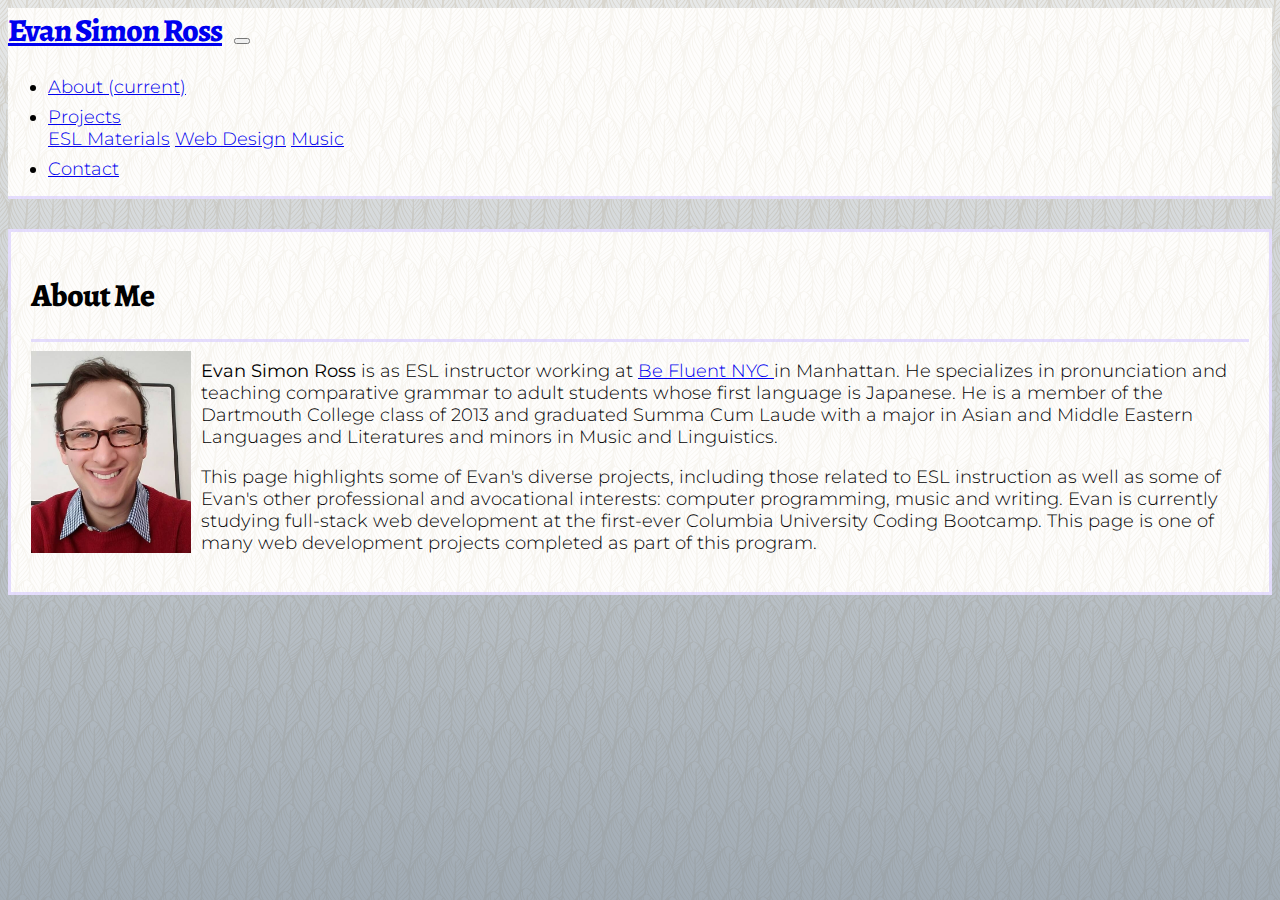
==== index.html @ 3129dc15 "Adjusted style so that buttons display correctly on smaller screens." ====
<!DOCTYPE = html>
<html lang="en-us">

<head>
    <meta charset="UTF-8">
    <meta name="viewport" content="width=device-width, initial-scale=1">
    <title>Evan Simon Ross's Page</title>
    <link rel="stylesheet" href="https://stackpath.bootstrapcdn.com/bootstrap/4.1.1/css/bootstrap.min.css" integrity="sha384-WskhaSGFgHYWDcbwN70/dfYBj47jz9qbsMId/iRN3ewGhXQFZCSftd1LZCfmhktB"
        crossorigin="anonymous">
    <script src="https://code.jquery.com/jquery-3.3.1.slim.min.js" integrity="sha384-q8i/X+965DzO0rT7abK41JStQIAqVgRVzpbzo5smXKp4YfRvH+8abtTE1Pi6jizo"
        crossorigin="anonymous"></script>
    <script src="https://cdnjs.cloudflare.com/ajax/libs/popper.js/1.14.3/umd/popper.min.js" integrity="sha384-ZMP7rVo3mIykV+2+9J3UJ46jBk0WLaUAdn689aCwoqbBJiSnjAK/l8WvCWPIPm49"
        crossorigin="anonymous"></script>
    <script src="https://stackpath.bootstrapcdn.com/bootstrap/4.1.1/js/bootstrap.min.js" integrity="sha384-smHYKdLADwkXOn1EmN1qk/HfnUcbVRZyYmZ4qpPea6sjB/pTJ0euyQp0Mk8ck+5T"
        crossorigin="anonymous"></script>
    <link href="https://fonts.googleapis.com/css?family=Montserrat:300,600,800" rel="stylesheet">
    <link href="https://fonts.googleapis.com/css?family=Alegreya:300,600,800" rel="stylesheet">
    <link rel="stylesheet" type="text/css" href="assets/css/style.css">
</head>

<body>
    <nav class="navbar navbar-expand-lg navbar-light bg-light">
        <a class="navbar-brand" href="#">Evan Simon Ross</a>
        <button class="navbar-toggler" type="button" data-toggle="collapse" data-target="#navbarNavDropdown" aria-controls="navbarNavDropdown"
            aria-expanded="false" aria-label="Toggle navigation">
            <span class="navbar-toggler-icon"></span>
        </button>
        <div class="collapse navbar-collapse" id="navbarNavDropdown">
            <ul class="navbar-nav">
                <li class="nav-item active">
                    <a class="nav-link" href="#">About
                        <span class="sr-only">(current)</span>
                    </a>
                </li>
                <li class="nav-item dropdown">
                    <a class="nav-link dropdown-toggle" href="#" id="navbarDropdownMenuLink" data-toggle="dropdown" aria-haspopup="true" aria-expanded="false">
                        Projects
                    </a>
                    <div class="dropdown-menu" aria-labelledby="navbarDropdownMenuLink">
                        <a class="dropdown-item" href="#">ESL Materials</a>
                        <a class="dropdown-item" href="projects/web_development.html">Web Design</a>
                        <a class="dropdown-item" href="#">Music</a>
                    </div>
                </li>
                <li class="nav-item">
                    <a class="nav-link" href="#">Contact</a>
                </li>
            </ul>
        </div>
    </nav>
    <div class="container-fluid">
        <div class="row">
            <div class="col-sm-1 col-md-2 col-lg-3">

            </div>
            <div class="col-sm-10 col-md-8 col-lg-6 contents">
                <h1>About Me</h1>
                <hr>
                <img class="pic" src="assets/images/evan.jpg" alt="Evan Simon Ross" width=160px>
                <p>
                    <b>Evan Simon Ross</b> is as ESL instructor working at
                    <a href="http://www.befluentnyc.com">
                        <u>Be Fluent NYC</u>
                    </a> in Manhattan. He specializes in pronunciation and teaching comparative grammar to adult students whose
                    first language is Japanese. He is a member of the Dartmouth College class of 2013 and graduated Summa
                    Cum Laude with a major in Asian and Middle Eastern Languages and Literatures and minors in Music and
                    Linguistics.</p>
                <p>This page highlights some of Evan's diverse projects, including those related to ESL instruction as well
                    as some of Evan's other professional and avocational interests: computer programming, music and writing.
                    Evan is currently studying full-stack web development at the first-ever Columbia University Coding Bootcamp.
                    This page is one of many web development projects completed as part of this program.</p>
                <p></p>
            </div>
            <div class="col-sm-1 col-md-2 col-lg-3">

            </div>
        </div>
    </div>
</body>

</html>
---- assets/css/style.css ----
body{
    background: 
    linear-gradient(
        rgba(112, 128, 144, 0.15),
        rgba(112, 128, 144, 0.65)
    ),

    /* Background image from https://www.toptal.com/designers/subtlepatterns/ */
    url(../images/upfeathers.png);
}

.navbar{
    background: 
    linear-gradient(
        rgba(255, 255, 255, 0.6),
        rgba(255, 255, 255, 0.6)
    ),
    url(../images/upfeathers.png);
    border-bottom: solid 3px #d3c8ff99;
}

.navbar-brand{
    font-family: 'Alegreya', serif;
    font-weight: 800;
    letter-spacing: -1px;
    font-size: 32px;
    padding-right: 8px;
}

.nav-item{
    font-family: 'Montserrat', sans-serif;
    font-weight: 300;
    font-size: 18px;
    padding-top: 8px;
}

.contents{
    margin-top: 30px;
    margin-bottom: 30px;
    padding: 20px;
    background: 
    linear-gradient(
        rgba(255, 255, 255, 0.6),
        rgba(255, 255, 255, 0.6)
    ),
    url(../images/upfeathers.png);
    border: solid 3px #d3c8ff99;
    font-family: 'Montserrat', sans-serif;
    font-weight: 300;
    font-size: 18px;
}

h1{
    font-family: 'Alegreya', serif;
    font-weight: 800;
    letter-spacing: -1px;
    font-size: 32px;
    padding-right: 8px;
}

h2{
    margin-top: 5px;
}

hr {
    border: 0;
    height: 0;
    border-bottom: solid 3px #d3c8ff99;
}

.pic{
    float:left;
    margin-right: 10px;
}

.portfolio-img{
    width: 100%;
}

.portfolio-img-col{
    padding-left:0px;
    padding-bottom: 65px;
}

.portfolio-text-col{
    padding-bottom: 65px;
}

.portfolio-item{
    margin: auto;
    border: solid 3px #d3c8ff99;
}

.btn{
    position: absolute;
    bottom: 15px;
    width: 50%;
}

.right-btn{
    right:15px;
}


.btn-info {
    color: #000;
    background-color: #d3c8ff99;
    border-color: #bfaeff99;
  }
  .btn-info:focus,
  .btn-info.focus {
    color: #ffffff;
    background-color: #aa95ffcc;
    border-color: #592fffcc;
  }
  .btn-info:hover {
    color: #ffffff;
    background-color: #aa95ffcc;
    border-color: #8e71ffcc;
  }
  .btn-info:active,
  .btn-info.active,
  .open > .dropdown-toggle.btn-info {
    color: #ffffff;
    background-color: #aa95ffcc;
    border-color: #8e71ffcc;
  }
  .btn-info:active:hover,
  .btn-info.active:hover,
  .open > .dropdown-toggle.btn-info:hover,
  .btn-info:active:focus,
  .btn-info.active:focus,
  .open > .dropdown-toggle.btn-info:focus,
  .btn-info:active.focus,
  .btn-info.active.focus,
  .open > .dropdown-toggle.btn-info.focus {
    color: #ffffff;
    background-color: #8e71ffcc;
    border-color: #592fffcc;
  }
  .btn-info:active,
  .btn-info.active,
  .open > .dropdown-toggle.btn-info {
    background-image: none;
  }
  .btn-info.disabled:hover,
  .btn-info[disabled]:hover,
  fieldset[disabled] .btn-info:hover,
  .btn-info.disabled:focus,
  .btn-info[disabled]:focus,
  fieldset[disabled] .btn-info:focus,
  .btn-info.disabled.focus,
  .btn-info[disabled].focus,
  fieldset[disabled] .btn-info.focus {
    background-color: #d3c8ff66;
    border-color: #bfaeff66;
  }
  .btn-info .badge {
    color: #d3c8ff99;
    background-color: #ffffff;
  }
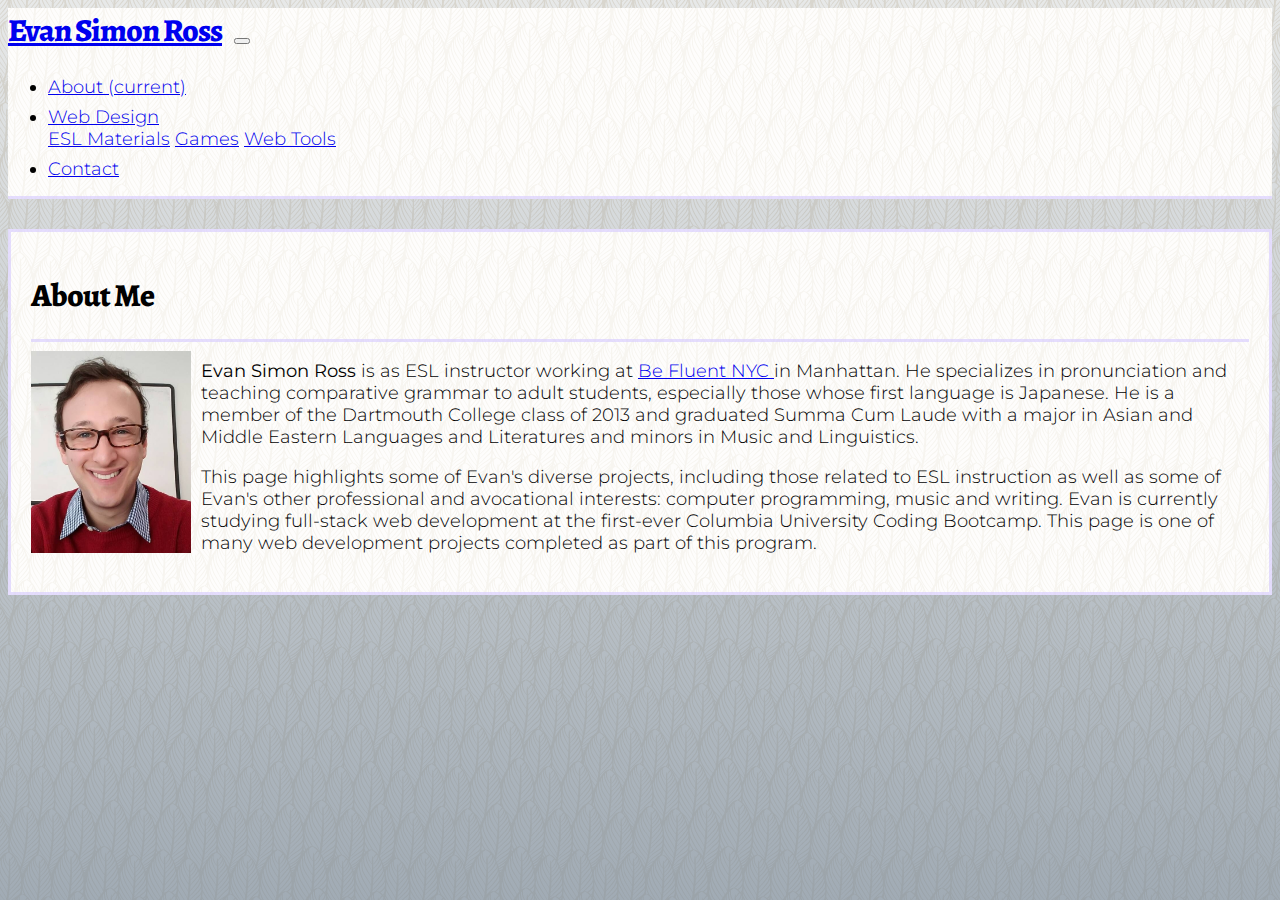
==== commit a5d785cf: "Adjusted pages" ====
--- a/index.html
+++ b/index.html
@@ -34,16 +34,16 @@
                 </li>
                 <li class="nav-item dropdown">
                     <a class="nav-link dropdown-toggle" href="#" id="navbarDropdownMenuLink" data-toggle="dropdown" aria-haspopup="true" aria-expanded="false">
-                        Projects
+                        Web Design
                     </a>
                     <div class="dropdown-menu" aria-labelledby="navbarDropdownMenuLink">
-                        <a class="dropdown-item" href="#">ESL Materials</a>
-                        <a class="dropdown-item" href="projects/web_development.html">Web Design</a>
-                        <a class="dropdown-item" href="#">Music</a>
+                        <a class="dropdown-item" href="projects/esl_materials.html">ESL Materials</a>
+                        <a class="dropdown-item" href="projects/games.html">Games</a>
+                        <a class="dropdown-item" href="projects/web_tools.html">Web Tools</a>
                     </div>
                 </li>
                 <li class="nav-item">
-                    <a class="nav-link" href="#">Contact</a>
+                    <a class="nav-link" href="contact.html">Contact</a>
                 </li>
             </ul>
         </div>
@@ -61,10 +61,11 @@
                     <b>Evan Simon Ross</b> is as ESL instructor working at
                     <a href="http://www.befluentnyc.com">
                         <u>Be Fluent NYC</u>
-                    </a> in Manhattan. He specializes in pronunciation and teaching comparative grammar to adult students whose
-                    first language is Japanese. He is a member of the Dartmouth College class of 2013 and graduated Summa
-                    Cum Laude with a major in Asian and Middle Eastern Languages and Literatures and minors in Music and
-                    Linguistics.</p>
+                    </a> in Manhattan. He specializes in pronunciation and teaching comparative grammar to adult students, especially
+                    those whose first language is Japanese. He is a member of the Dartmouth College class of 2013 and graduated
+                    Summa Cum Laude with a major in Asian and Middle Eastern Languages and Literatures and minors in Music
+                    and Linguistics.
+                </p>
                 <p>This page highlights some of Evan's diverse projects, including those related to ESL instruction as well
                     as some of Evan's other professional and avocational interests: computer programming, music and writing.
                     Evan is currently studying full-stack web development at the first-ever Columbia University Coding Bootcamp.
--- a/assets/css/style.css
+++ b/assets/css/style.css
@@ -66,6 +66,15 @@
     border: 0;
     height: 0;
     border-bottom: solid 3px #d3c8ff99;
+}
+
+textarea{
+    width: 100%;
+    height: 300px;
+}
+
+input{
+    width: 100%;
 }
 
 .pic{
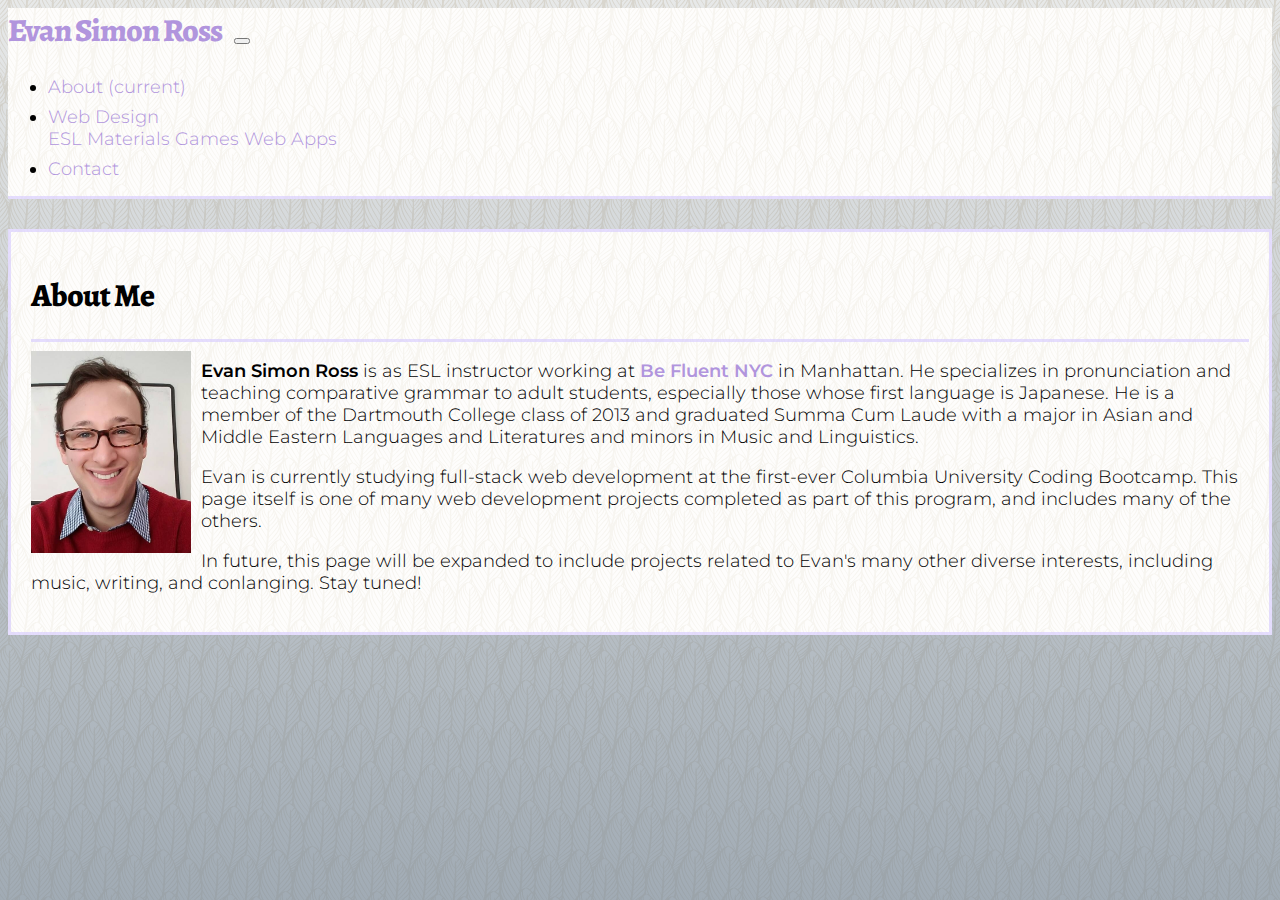
==== commit 1826073b: "Changes to other files." ====
--- a/index.html
+++ b/index.html
@@ -13,8 +13,8 @@
         crossorigin="anonymous"></script>
     <script src="https://stackpath.bootstrapcdn.com/bootstrap/4.1.1/js/bootstrap.min.js" integrity="sha384-smHYKdLADwkXOn1EmN1qk/HfnUcbVRZyYmZ4qpPea6sjB/pTJ0euyQp0Mk8ck+5T"
         crossorigin="anonymous"></script>
-    <link href="https://fonts.googleapis.com/css?family=Montserrat:300,600,800" rel="stylesheet">
-    <link href="https://fonts.googleapis.com/css?family=Alegreya:300,600,800" rel="stylesheet">
+    <link href="https://fonts.googleapis.com/css?family=Montserrat:300,400,600" rel="stylesheet">
+    <link href="https://fonts.googleapis.com/css?family=Alegreya:300,500,800" rel="stylesheet">
     <link rel="stylesheet" type="text/css" href="assets/css/style.css">
 </head>
 
@@ -39,7 +39,7 @@
                     <div class="dropdown-menu" aria-labelledby="navbarDropdownMenuLink">
                         <a class="dropdown-item" href="projects/esl_materials.html">ESL Materials</a>
                         <a class="dropdown-item" href="projects/games.html">Games</a>
-                        <a class="dropdown-item" href="projects/web_tools.html">Web Tools</a>
+                        <a class="dropdown-item" href="projects/web_apps.html">Web Apps</a>
                     </div>
                 </li>
                 <li class="nav-item">
@@ -60,17 +60,17 @@
                 <p>
                     <b>Evan Simon Ross</b> is as ESL instructor working at
                     <a href="http://www.befluentnyc.com">
-                        <u>Be Fluent NYC</u>
+                        <b>Be Fluent NYC</b>
                     </a> in Manhattan. He specializes in pronunciation and teaching comparative grammar to adult students, especially
                     those whose first language is Japanese. He is a member of the Dartmouth College class of 2013 and graduated
                     Summa Cum Laude with a major in Asian and Middle Eastern Languages and Literatures and minors in Music
                     and Linguistics.
                 </p>
-                <p>This page highlights some of Evan's diverse projects, including those related to ESL instruction as well
-                    as some of Evan's other professional and avocational interests: computer programming, music and writing.
-                    Evan is currently studying full-stack web development at the first-ever Columbia University Coding Bootcamp.
-                    This page is one of many web development projects completed as part of this program.</p>
-                <p></p>
+                <p> Evan is currently studying full-stack web development at the first-ever Columbia University Coding Bootcamp.
+                    This page itself is one of many web development projects completed as part of this program, and includes many of the others.</p>
+                <p> In future, this page will be expanded to include projects related to Evan's many other diverse interests, including music, writing, and conlanging. Stay tuned!
+
+                </p>
             </div>
             <div class="col-sm-1 col-md-2 col-lg-3">
 
--- a/assets/css/style.css
+++ b/assets/css/style.css
@@ -58,8 +58,23 @@
     padding-right: 8px;
 }
 
+a{
+    color: #b195dd;
+    text-decoration: none;
+}
+
+a:hover{
+    color: #d3c8ff;
+    text-decoration: none;
+}
+
+b{
+    font-weight: 600;
+}
+
 h2{
     margin-top: 5px;
+    font-weight: 400;
 }
 
 hr {
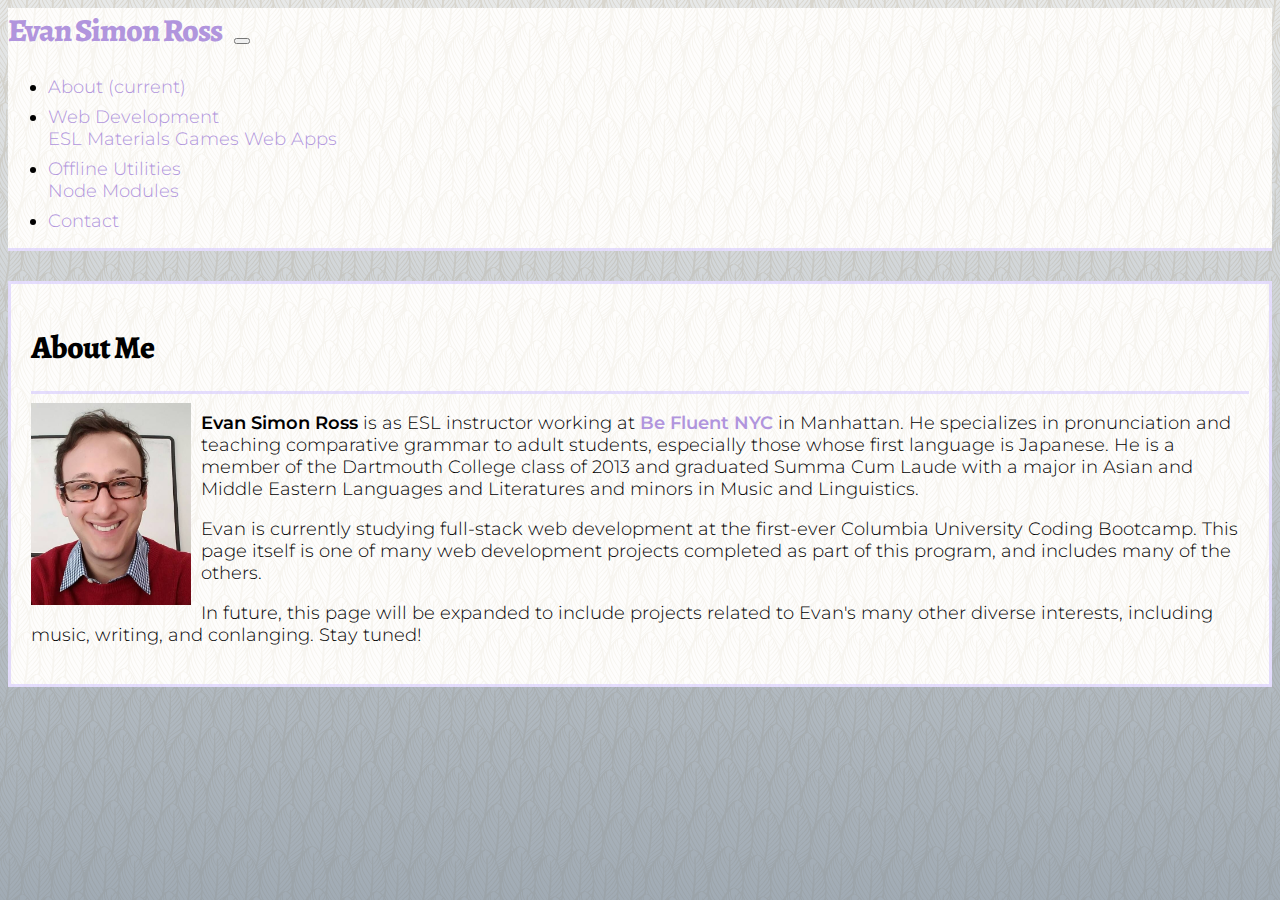
==== commit deeca745: "Added node modules page" ====
--- a/index.html
+++ b/index.html
@@ -34,12 +34,20 @@
                 </li>
                 <li class="nav-item dropdown">
                     <a class="nav-link dropdown-toggle" href="#" id="navbarDropdownMenuLink" data-toggle="dropdown" aria-haspopup="true" aria-expanded="false">
-                        Web Design
+                        Web Development
                     </a>
                     <div class="dropdown-menu" aria-labelledby="navbarDropdownMenuLink">
                         <a class="dropdown-item" href="projects/esl_materials.html">ESL Materials</a>
                         <a class="dropdown-item" href="projects/games.html">Games</a>
                         <a class="dropdown-item" href="projects/web_apps.html">Web Apps</a>
+                    </div>
+                </li>
+                <li class="nav-item dropdown">
+                    <a class="nav-link dropdown-toggle" href="#" id="navbarDropdownMenuLink" data-toggle="dropdown" aria-haspopup="true" aria-expanded="false">
+                        Offline Utilities
+                    </a>
+                    <div class="dropdown-menu" aria-labelledby="navbarDropdownMenuLink">
+                        <a class="dropdown-item" href="projects/node_modules.html">Node Modules</a>
                     </div>
                 </li>
                 <li class="nav-item">
--- a/assets/css/style.css
+++ b/assets/css/style.css
@@ -97,6 +97,13 @@
     margin-right: 10px;
 }
 
+#canvas{
+    display: block;
+    margin-left: auto;
+    margin-right: auto;
+    margin-top: 25px;
+}
+
 .portfolio-img{
     width: 100%;
 }
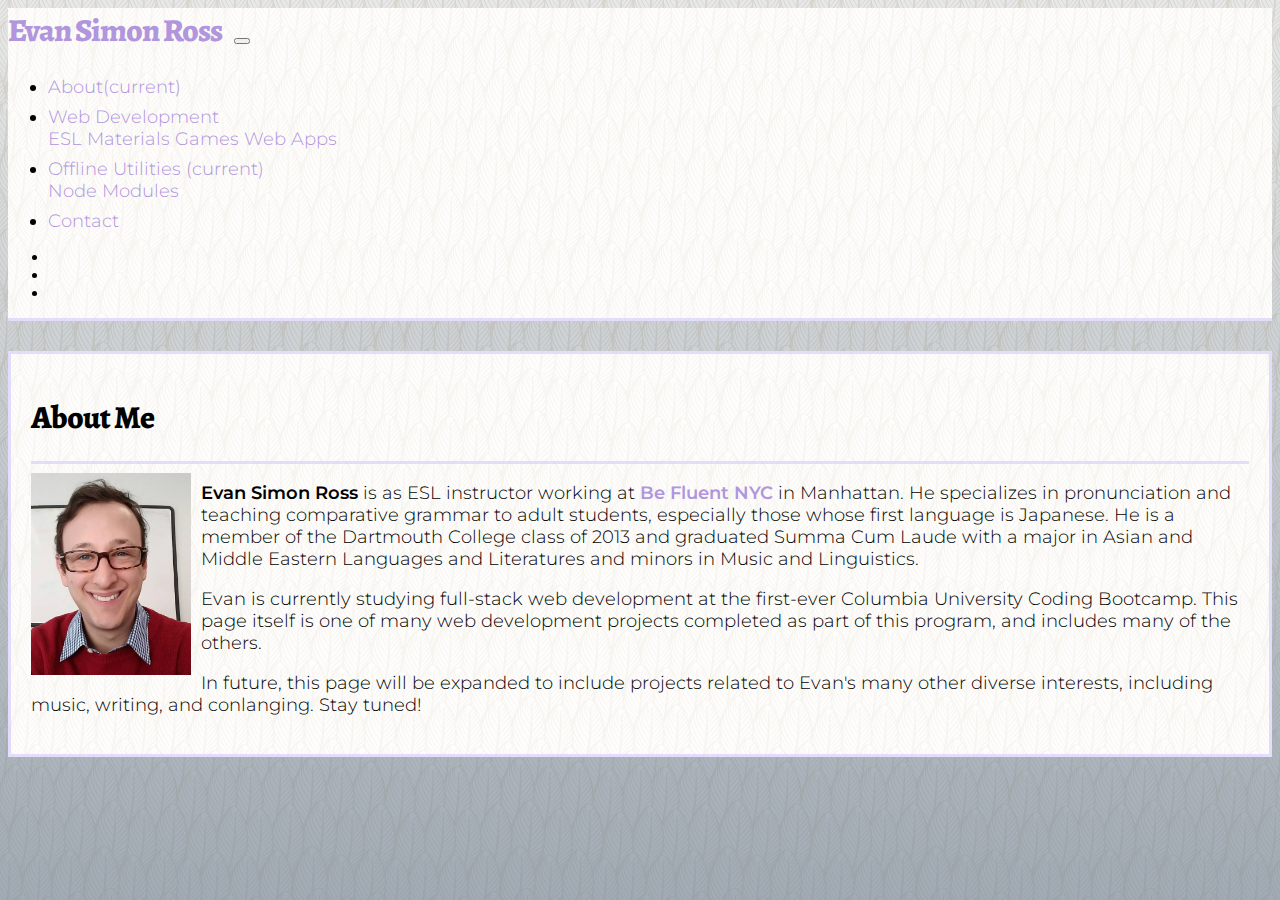
==== commit 2629137a: "Added a javascript function to set up the navbar to avoid needing to edit multiple separate pages wi" ====
--- a/index.html
+++ b/index.html
@@ -7,55 +7,14 @@
     <title>Evan Simon Ross's Page</title>
     <link rel="stylesheet" href="https://stackpath.bootstrapcdn.com/bootstrap/4.1.1/css/bootstrap.min.css" integrity="sha384-WskhaSGFgHYWDcbwN70/dfYBj47jz9qbsMId/iRN3ewGhXQFZCSftd1LZCfmhktB"
         crossorigin="anonymous">
-    <script src="https://code.jquery.com/jquery-3.3.1.slim.min.js" integrity="sha384-q8i/X+965DzO0rT7abK41JStQIAqVgRVzpbzo5smXKp4YfRvH+8abtTE1Pi6jizo"
-        crossorigin="anonymous"></script>
-    <script src="https://cdnjs.cloudflare.com/ajax/libs/popper.js/1.14.3/umd/popper.min.js" integrity="sha384-ZMP7rVo3mIykV+2+9J3UJ46jBk0WLaUAdn689aCwoqbBJiSnjAK/l8WvCWPIPm49"
-        crossorigin="anonymous"></script>
-    <script src="https://stackpath.bootstrapcdn.com/bootstrap/4.1.1/js/bootstrap.min.js" integrity="sha384-smHYKdLADwkXOn1EmN1qk/HfnUcbVRZyYmZ4qpPea6sjB/pTJ0euyQp0Mk8ck+5T"
-        crossorigin="anonymous"></script>
     <link href="https://fonts.googleapis.com/css?family=Montserrat:300,400,600" rel="stylesheet">
     <link href="https://fonts.googleapis.com/css?family=Alegreya:300,500,800" rel="stylesheet">
+    <link rel="stylesheet" href="https://use.fontawesome.com/releases/v5.2.0/css/all.css" integrity="sha384-hWVjflwFxL6sNzntih27bfxkr27PmbbK/iSvJ+a4+0owXq79v+lsFkW54bOGbiDQ"
+    crossorigin="anonymous">
     <link rel="stylesheet" type="text/css" href="assets/css/style.css">
 </head>
 
 <body>
-    <nav class="navbar navbar-expand-lg navbar-light bg-light">
-        <a class="navbar-brand" href="#">Evan Simon Ross</a>
-        <button class="navbar-toggler" type="button" data-toggle="collapse" data-target="#navbarNavDropdown" aria-controls="navbarNavDropdown"
-            aria-expanded="false" aria-label="Toggle navigation">
-            <span class="navbar-toggler-icon"></span>
-        </button>
-        <div class="collapse navbar-collapse" id="navbarNavDropdown">
-            <ul class="navbar-nav">
-                <li class="nav-item active">
-                    <a class="nav-link" href="#">About
-                        <span class="sr-only">(current)</span>
-                    </a>
-                </li>
-                <li class="nav-item dropdown">
-                    <a class="nav-link dropdown-toggle" href="#" id="navbarDropdownMenuLink" data-toggle="dropdown" aria-haspopup="true" aria-expanded="false">
-                        Web Development
-                    </a>
-                    <div class="dropdown-menu" aria-labelledby="navbarDropdownMenuLink">
-                        <a class="dropdown-item" href="projects/esl_materials.html">ESL Materials</a>
-                        <a class="dropdown-item" href="projects/games.html">Games</a>
-                        <a class="dropdown-item" href="projects/web_apps.html">Web Apps</a>
-                    </div>
-                </li>
-                <li class="nav-item dropdown">
-                    <a class="nav-link dropdown-toggle" href="#" id="navbarDropdownMenuLink" data-toggle="dropdown" aria-haspopup="true" aria-expanded="false">
-                        Offline Utilities
-                    </a>
-                    <div class="dropdown-menu" aria-labelledby="navbarDropdownMenuLink">
-                        <a class="dropdown-item" href="projects/node_modules.html">Node Modules</a>
-                    </div>
-                </li>
-                <li class="nav-item">
-                    <a class="nav-link" href="contact.html">Contact</a>
-                </li>
-            </ul>
-        </div>
-    </nav>
     <div class="container-fluid">
         <div class="row">
             <div class="col-sm-1 col-md-2 col-lg-3">
@@ -85,6 +44,13 @@
             </div>
         </div>
     </div>
+    <script src="https://code.jquery.com/jquery-3.3.1.min.js" integrity="sha256-FgpCb/KJQlLNfOu91ta32o/NMZxltwRo8QtmkMRdAu8="
+        crossorigin="anonymous"></script>
+    <script src="https://cdnjs.cloudflare.com/ajax/libs/popper.js/1.14.3/umd/popper.min.js" integrity="sha384-ZMP7rVo3mIykV+2+9J3UJ46jBk0WLaUAdn689aCwoqbBJiSnjAK/l8WvCWPIPm49"
+        crossorigin="anonymous"></script>
+    <script src="https://stackpath.bootstrapcdn.com/bootstrap/4.1.1/js/bootstrap.min.js" integrity="sha384-smHYKdLADwkXOn1EmN1qk/HfnUcbVRZyYmZ4qpPea6sjB/pTJ0euyQp0Mk8ck+5T"
+        crossorigin="anonymous"></script>
+    <script src="assets/javascript/navHandler.js"></script>
 </body>
 
 </html>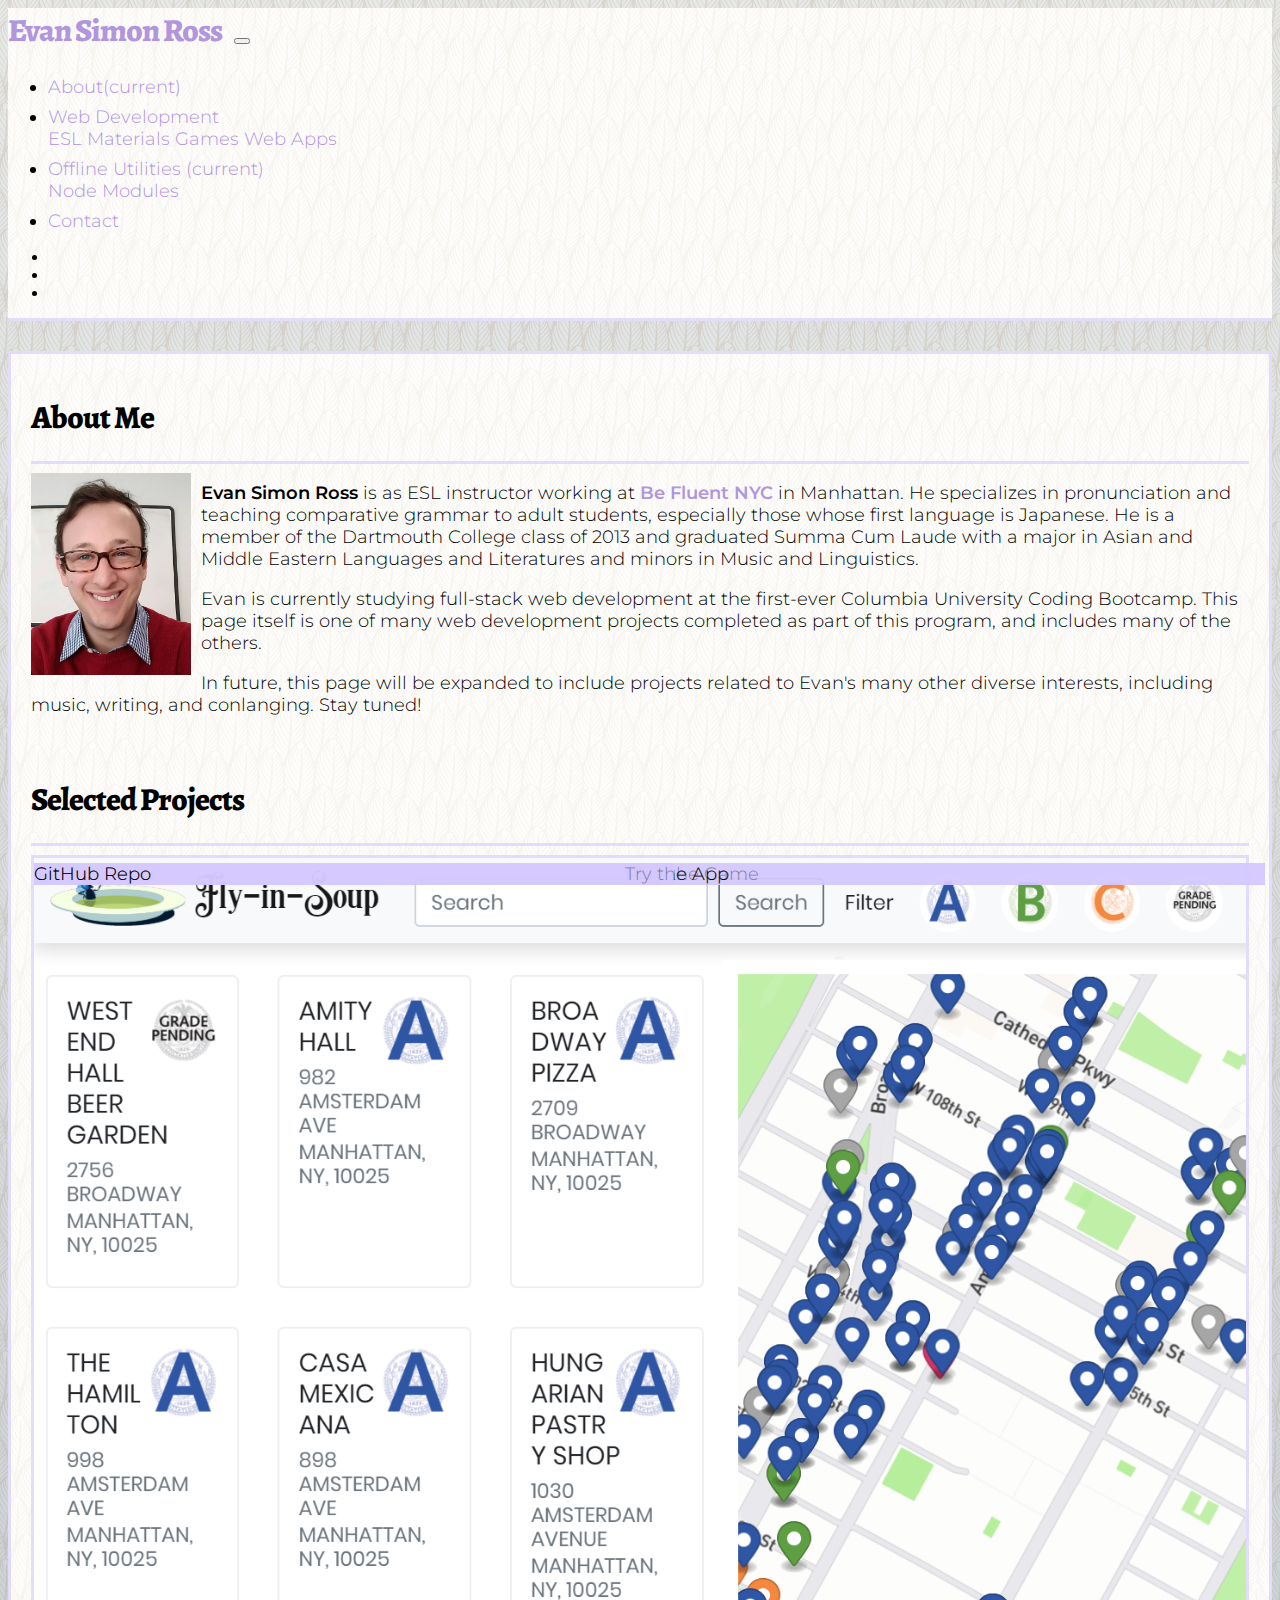
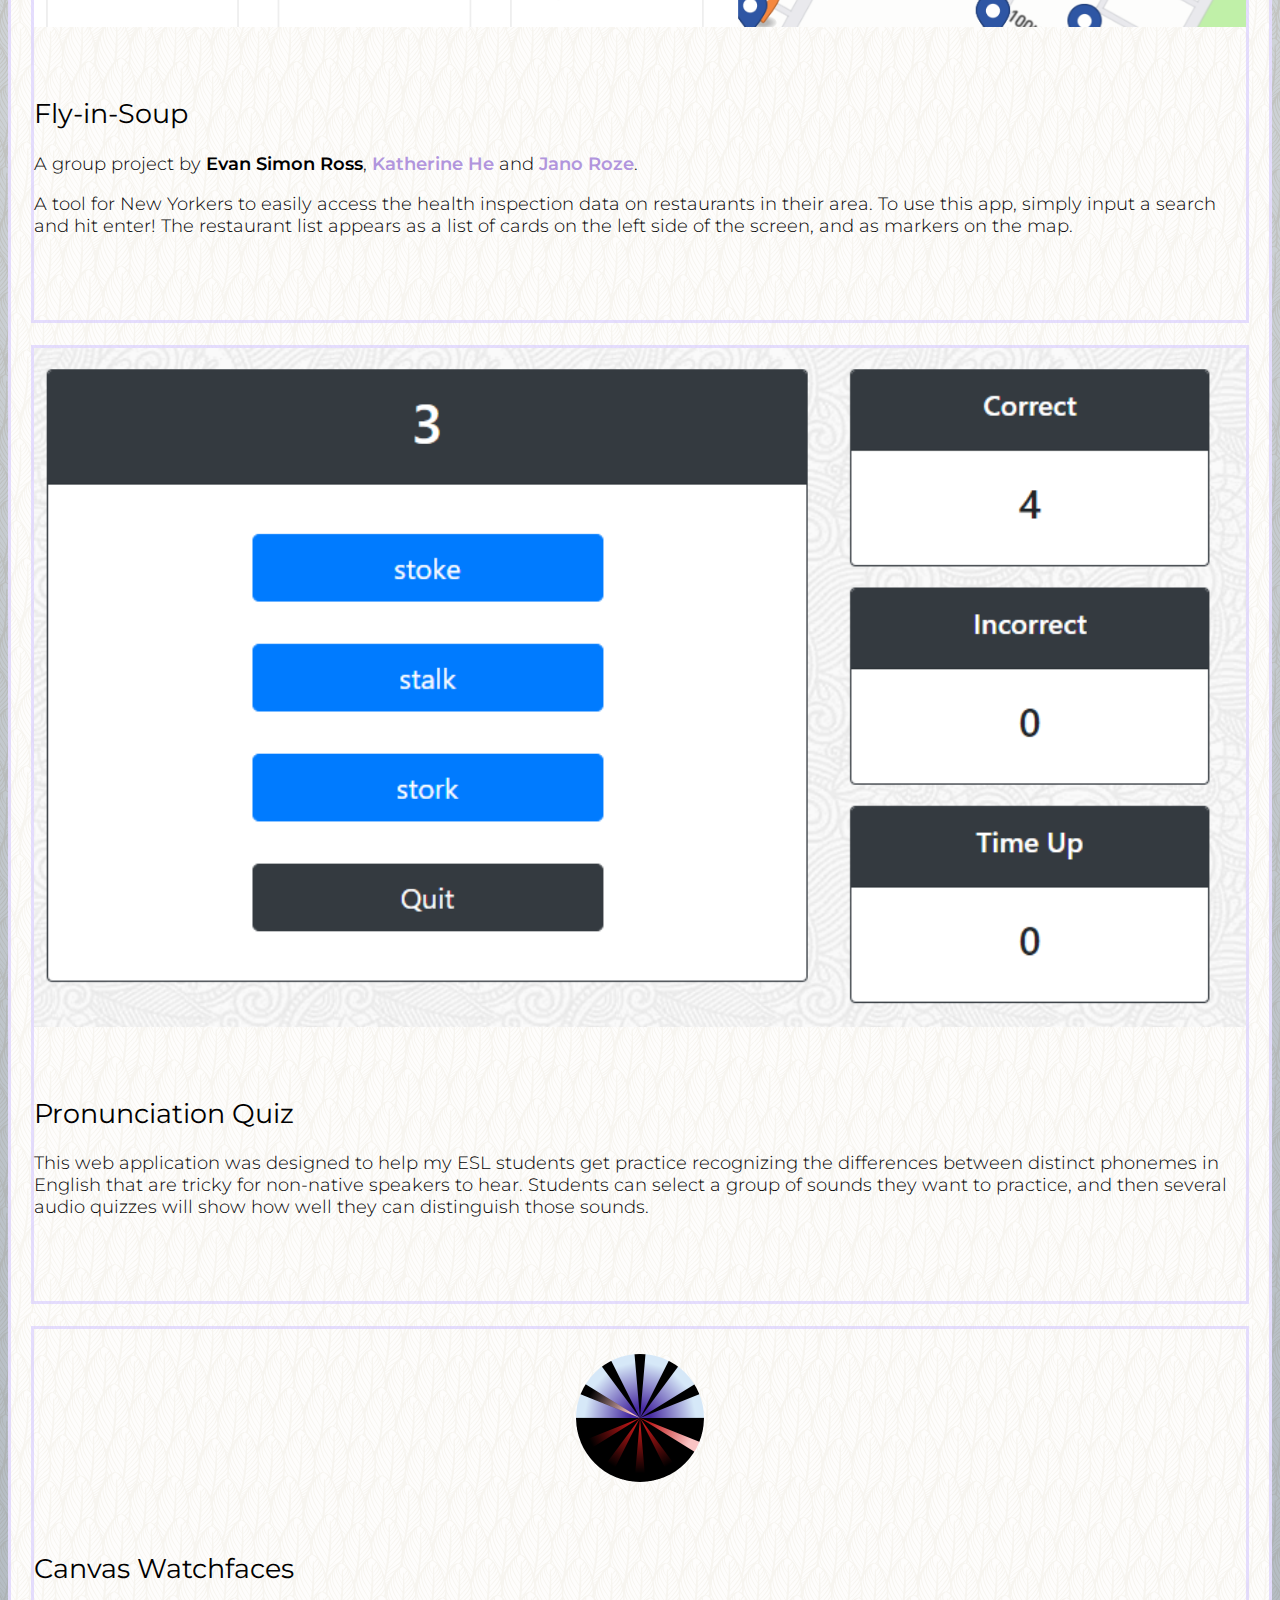
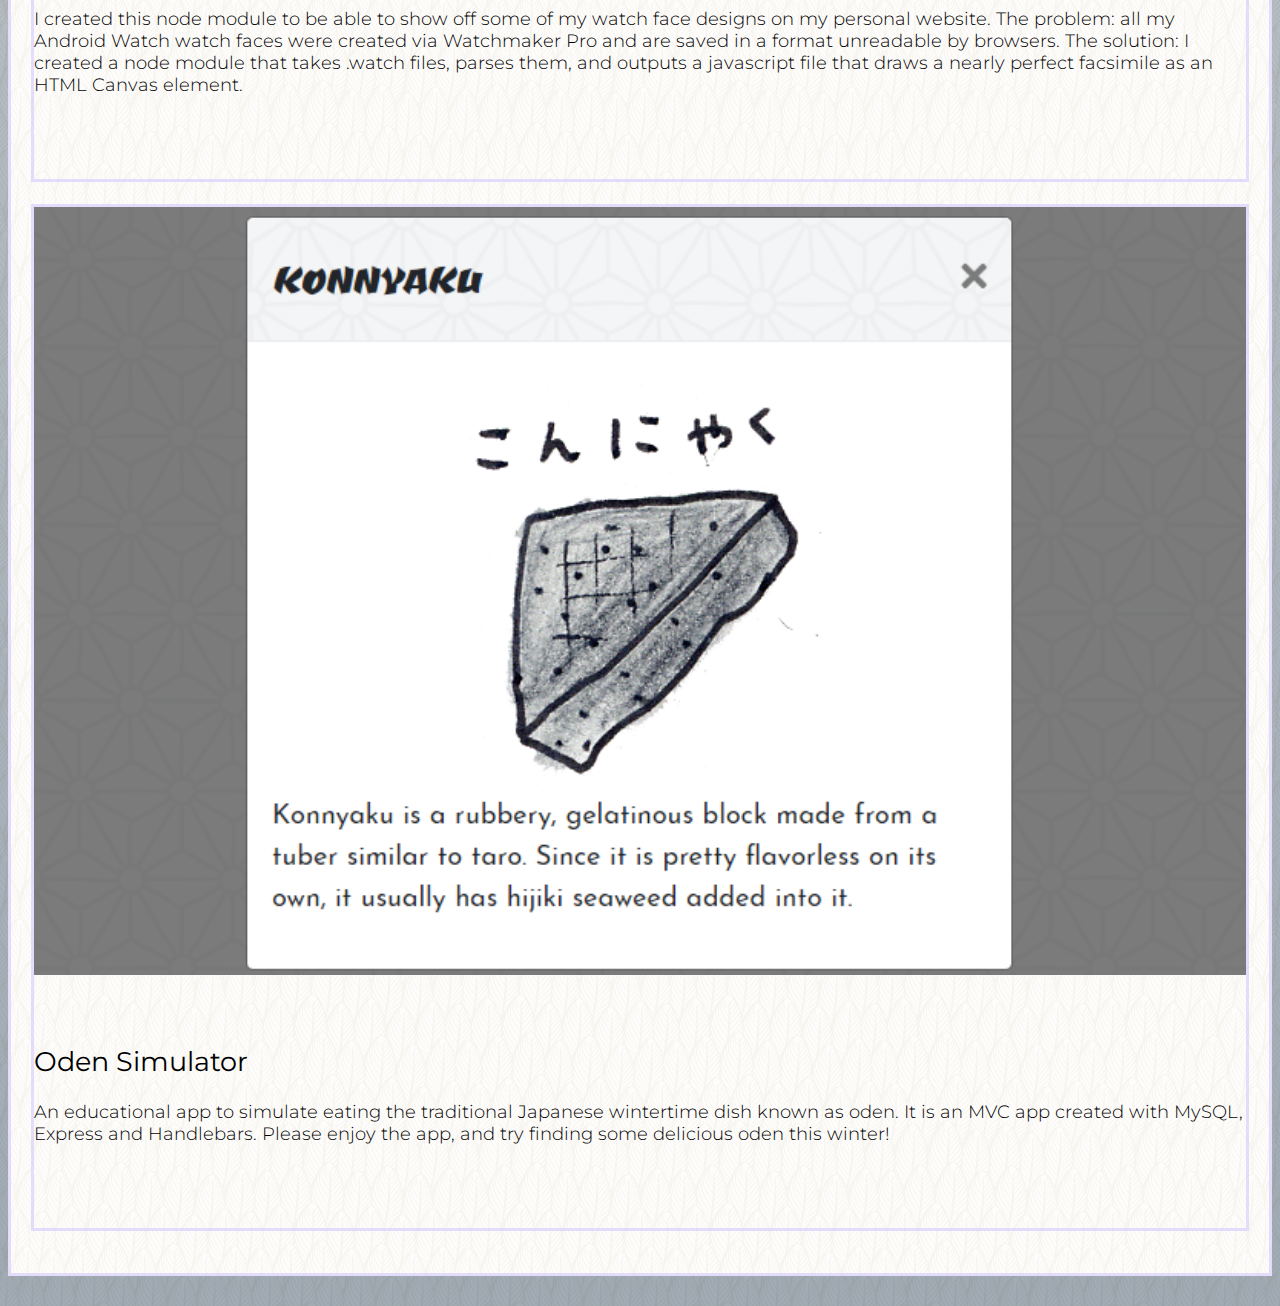
==== commit 936add77: "Added selected projects to portfolio landing page" ====
--- a/index.html
+++ b/index.html
@@ -10,7 +10,7 @@
     <link href="https://fonts.googleapis.com/css?family=Montserrat:300,400,600" rel="stylesheet">
     <link href="https://fonts.googleapis.com/css?family=Alegreya:300,500,800" rel="stylesheet">
     <link rel="stylesheet" href="https://use.fontawesome.com/releases/v5.2.0/css/all.css" integrity="sha384-hWVjflwFxL6sNzntih27bfxkr27PmbbK/iSvJ+a4+0owXq79v+lsFkW54bOGbiDQ"
-    crossorigin="anonymous">
+        crossorigin="anonymous">
     <link rel="stylesheet" type="text/css" href="assets/css/style.css">
 </head>
 
@@ -28,16 +28,103 @@
                     <b>Evan Simon Ross</b> is as ESL instructor working at
                     <a href="http://www.befluentnyc.com">
                         <b>Be Fluent NYC</b>
-                    </a> in Manhattan. He specializes in pronunciation and teaching comparative grammar to adult students, especially
-                    those whose first language is Japanese. He is a member of the Dartmouth College class of 2013 and graduated
-                    Summa Cum Laude with a major in Asian and Middle Eastern Languages and Literatures and minors in Music
+                    </a> in Manhattan. He specializes in pronunciation and teaching comparative grammar to adult
+                    students, especially
+                    those whose first language is Japanese. He is a member of the Dartmouth College class of 2013 and
+                    graduated
+                    Summa Cum Laude with a major in Asian and Middle Eastern Languages and Literatures and minors in
+                    Music
                     and Linguistics.
                 </p>
-                <p> Evan is currently studying full-stack web development at the first-ever Columbia University Coding Bootcamp.
-                    This page itself is one of many web development projects completed as part of this program, and includes many of the others.</p>
-                <p> In future, this page will be expanded to include projects related to Evan's many other diverse interests, including music, writing, and conlanging. Stay tuned!
+                <p> Evan is currently studying full-stack web development at the first-ever Columbia University Coding
+                    Bootcamp.
+                    This page itself is one of many web development projects completed as part of this program, and
+                    includes many of the others.</p>
+                <p> In future, this page will be expanded to include projects related to Evan's many other diverse
+                    interests, including music, writing, and conlanging. Stay tuned!
 
                 </p>
+                <br>
+                <h1>Selected Projects</h1>
+                <hr>
+                <div class="portfolio-item row">
+                    <div class="col-md-6 portfolio-img-col">
+                        <img class="portfolio-img" src="assets/images/fly_in_soup.png">
+                        <a class="btn btn-info right-btn" href="Fly-in-Soup/" role="button">Try the App</a>
+                    </div>
+                    <div class="col-md-6 portfolio-text-col">
+                        <h2>Fly-in-Soup</h2>
+                        <p>A group project by <b>Evan Simon Ross</b>, <a href="https://github.com/kitkat0202"><b>Katherine
+                                    He</b></a> and <a href="https://github.com/Jroze88"><b>Jano Roze</b></a>.</p>
+                        <p>A tool for New Yorkers to easily access the health inspection data on restaurants in their
+                            area.
+                            To use this app, simply input a search and hit enter! The restaurant list appears as a list
+                            of
+                            cards on the left side of the screen, and as markers on the map.</p>
+                        <a class="btn btn-info" href="https://github.com/evansimonross/Fly-in-Soup" role="button">GitHub
+                            Repo</a>
+                    </div>
+                </div>
+                <br>
+                <div class="portfolio-item row">
+                    <div class="col-md-6 portfolio-img-col">
+                        <img class="portfolio-img" src="assets/images/pronunciation_quiz.png">
+                        <a class="btn btn-info right-btn" href="Pronunciation-Quiz/" role="button">Play the Game</a>
+                    </div>
+                    <div class="col-md-6 portfolio-text-col">
+                        <h2>Pronunciation Quiz</h2>
+                        <p> This web application was designed to help my ESL students get practice recognizing the
+                            differences
+                            between distinct phonemes in English that are tricky for non-native speakers to hear.
+                            Students
+                            can select a group of sounds they want to practice, and then several audio quizzes will
+                            show
+                            how well they can distinguish those sounds.
+                        </p>
+                        <a class="btn btn-info" href="https://github.com/evansimonross/Pronunciation-Quiz" role="button">GitHub
+                            Repo</a>
+                    </div>
+                </div>
+                <br>
+                <div class="portfolio-item row">
+                    <div class="col-md-6 portfolio-img-col">
+                        <canvas id="canvas" width="256" height="256">
+                    </div>
+                    <div id="canvas-desc" class="col-md-6 portfolio-text-col">
+                        <h2>Canvas Watchfaces</h2>
+                        <p> I created this node module to be able to show off some of my watch face designs on my
+                            personal
+                            website. The problem: all my Android Watch watch faces were created via Watchmaker Pro
+                            and are
+                            saved in a format unreadable by browsers. The solution: I created a node module that
+                            takes .watch
+                            files, parses them, and outputs a javascript file that draws a nearly perfect facsimile
+                            as an
+                            HTML Canvas element.
+                        </p>
+                        <a class="btn btn-info" href="https://github.com/evansimonross/Canvas-Watches" role="button">GitHub
+                            Repo
+                        </a>
+                    </div>
+                </div>
+                <br>
+                <div class="portfolio-item row">
+                    <div class="col-md-6 portfolio-img-col">
+                        <img class="portfolio-img" src="assets/images/oden_simulator.png">
+                        <a class="btn btn-info right-btn" href="https://oden-simulator.herokuapp.com/" role="button">Try
+                            the App</a>
+                    </div>
+                    <div class="col-md-6 portfolio-text-col">
+                        <h2>Oden Simulator</h2>
+                        <p>An educational app to simulate eating the traditional Japanese wintertime dish known as
+                            oden. It is an MVC app created with MySQL, Express and Handlebars. Please enjoy the
+                            app,
+                            and try finding some delicious oden this winter!</p>
+                        <a class="btn btn-info" href="https://github.com/evansimonross/Oden-Simulator" role="button">GitHub
+                            Repo</a>
+                    </div>
+                </div>
+                <br>
             </div>
             <div class="col-sm-1 col-md-2 col-lg-3">
 
@@ -51,6 +138,8 @@
     <script src="https://stackpath.bootstrapcdn.com/bootstrap/4.1.1/js/bootstrap.min.js" integrity="sha384-smHYKdLADwkXOn1EmN1qk/HfnUcbVRZyYmZ4qpPea6sjB/pTJ0euyQp0Mk8ck+5T"
         crossorigin="anonymous"></script>
     <script src="assets/javascript/navHandler.js"></script>
+    <script src="assets/javascript/canvasHandler.js"></script>
+    <script src="assets/javascript/rays.js"></script>
 </body>
 
 </html>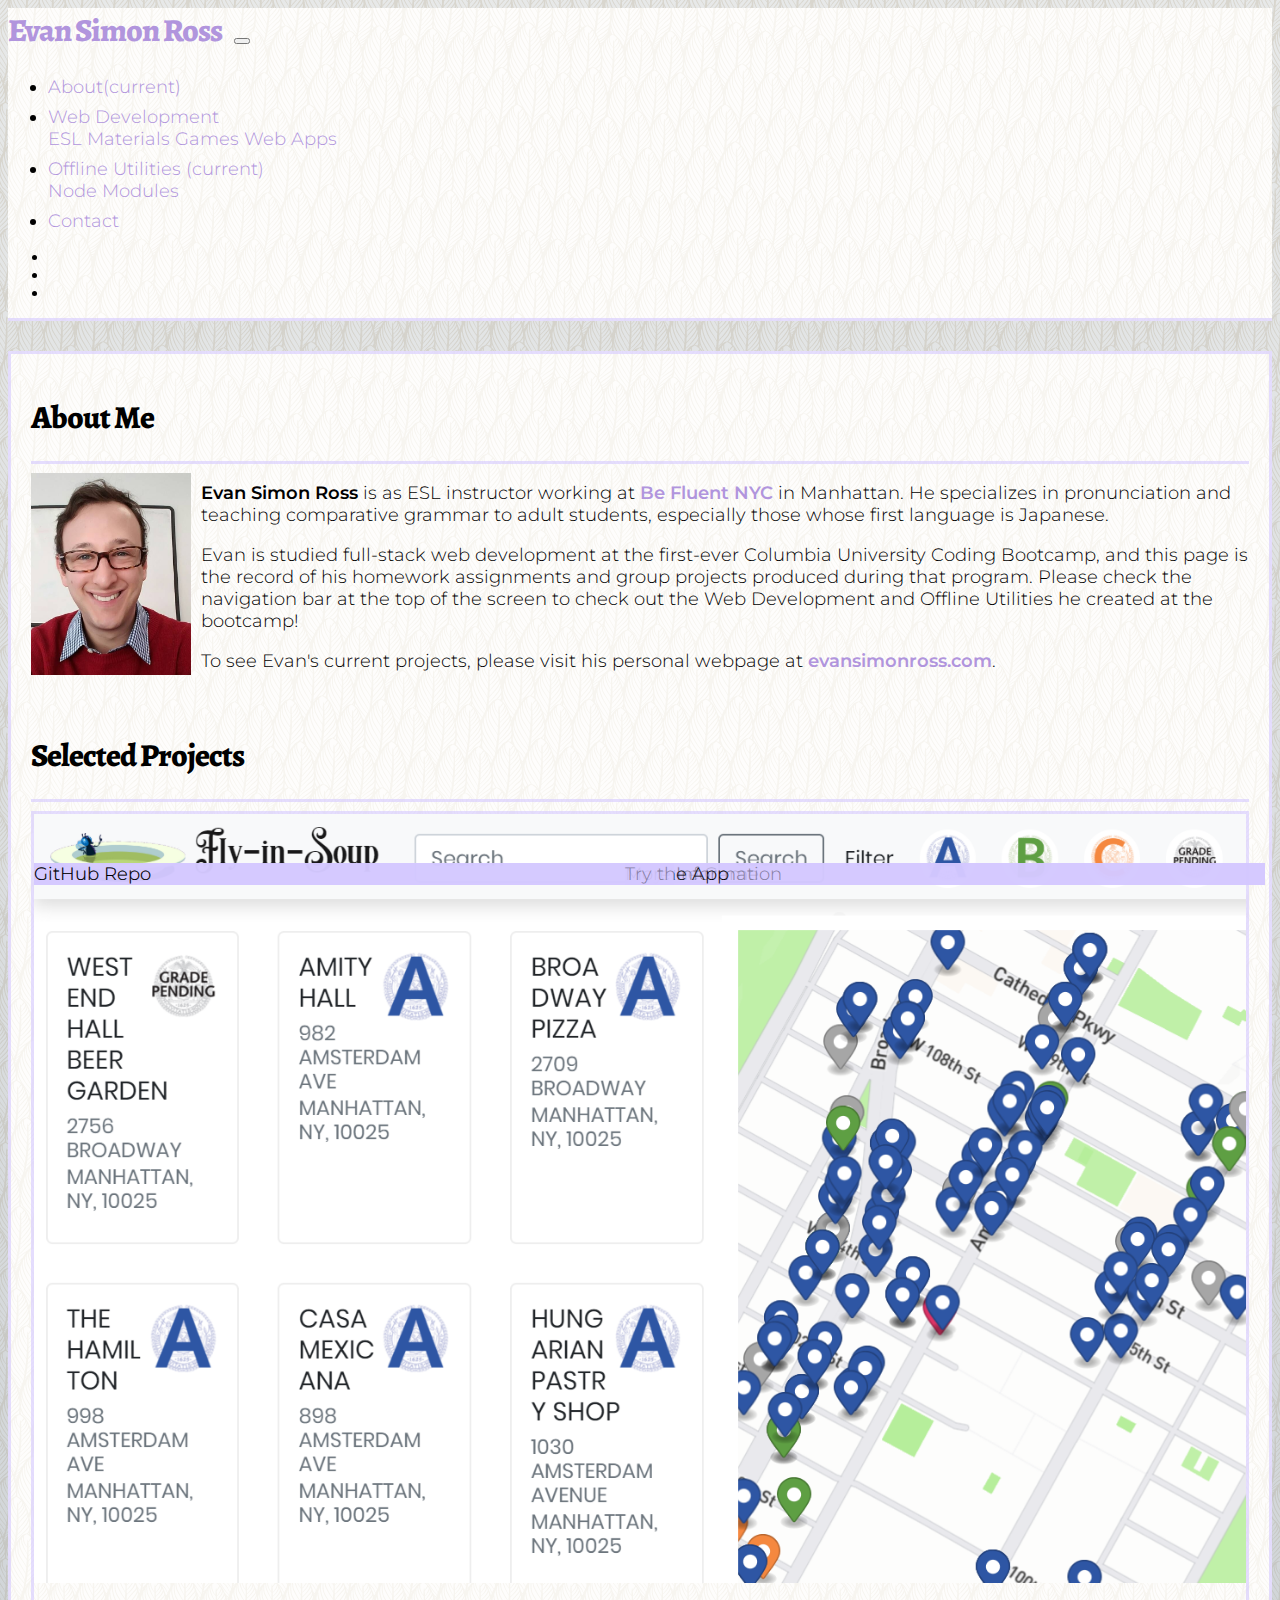
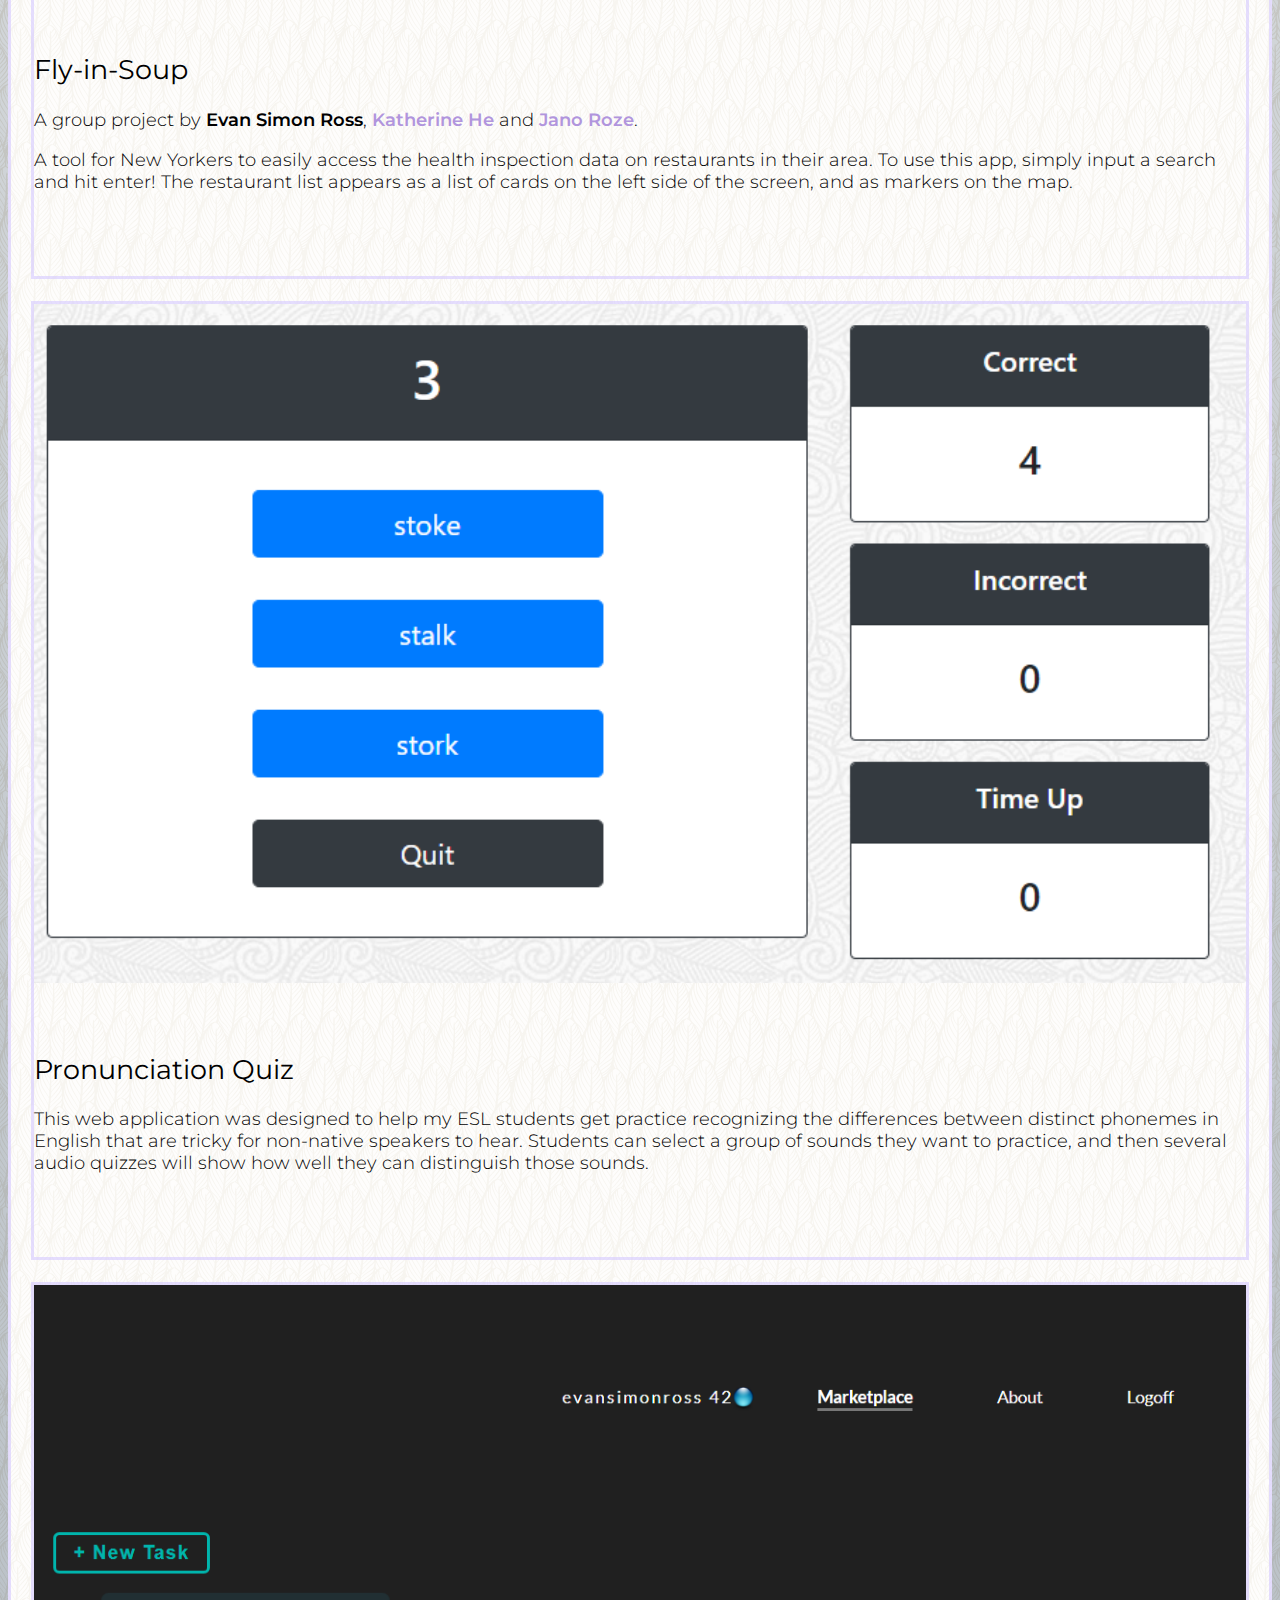
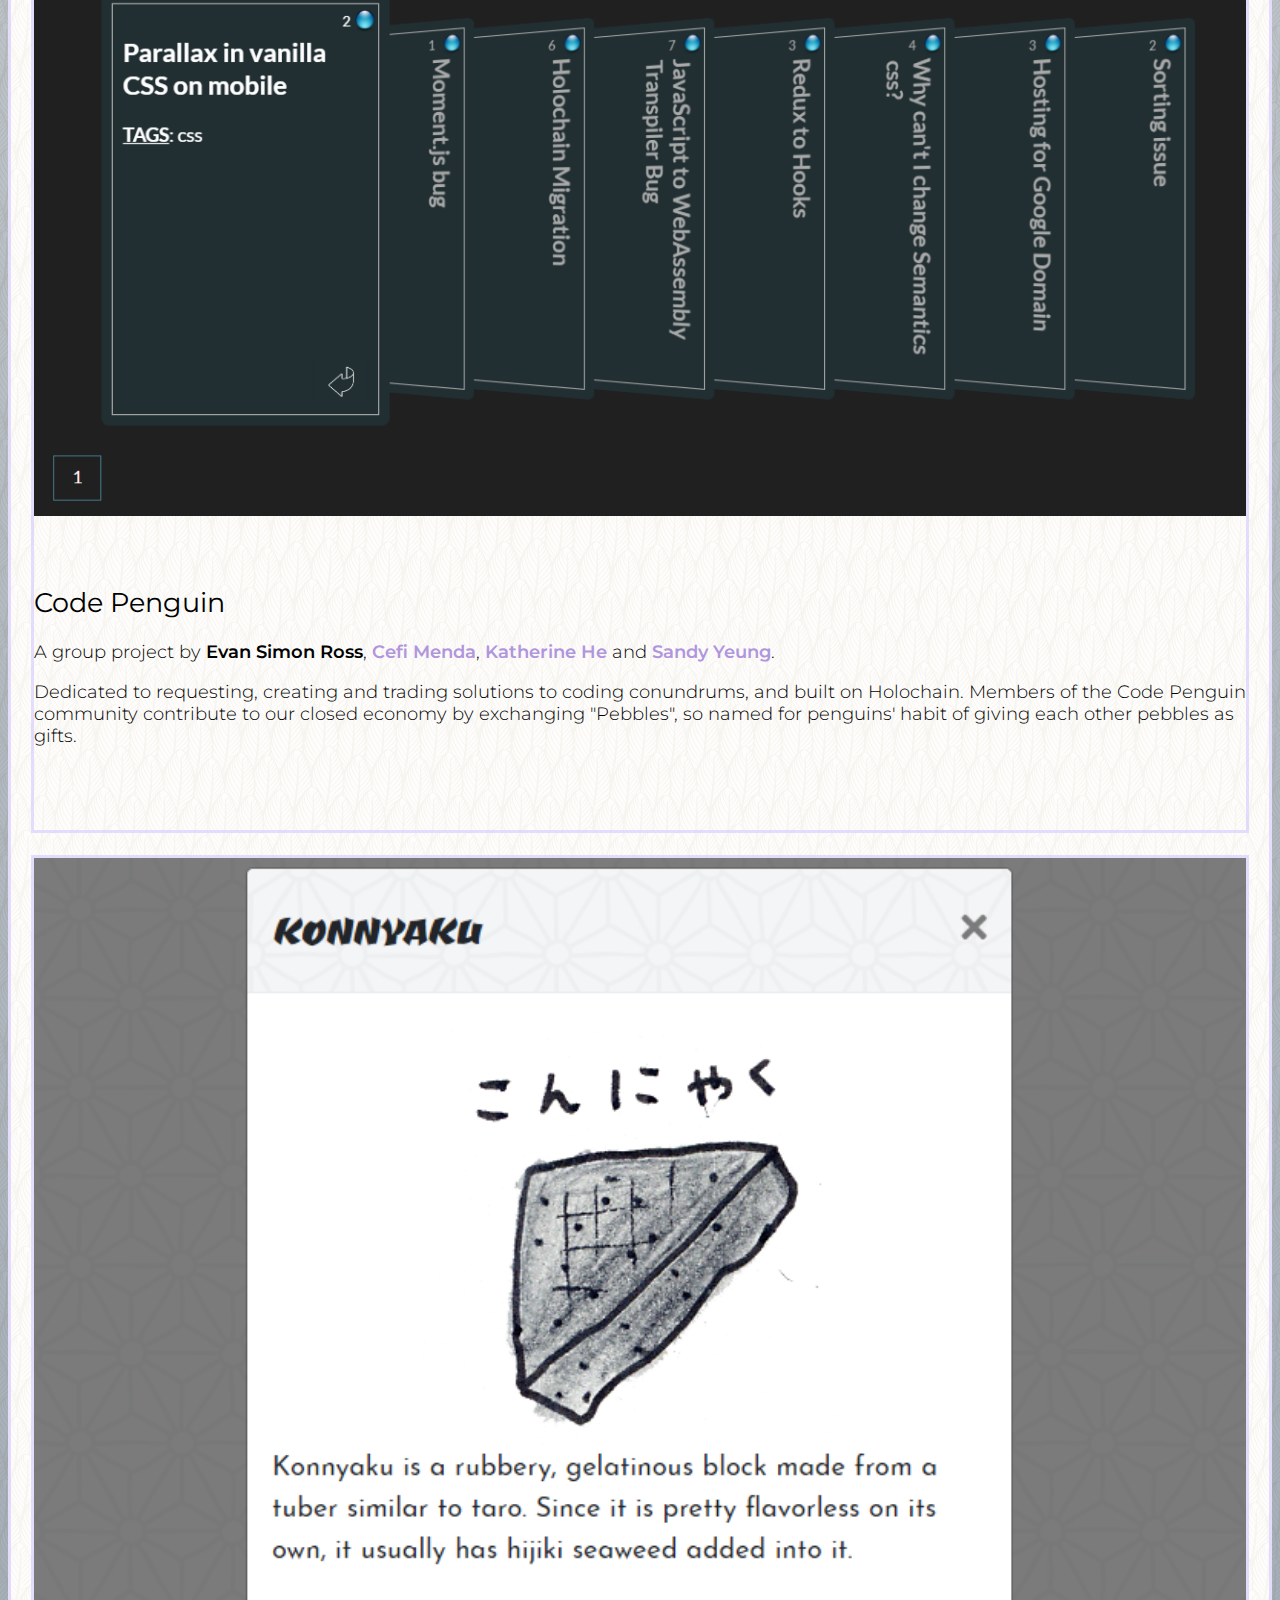
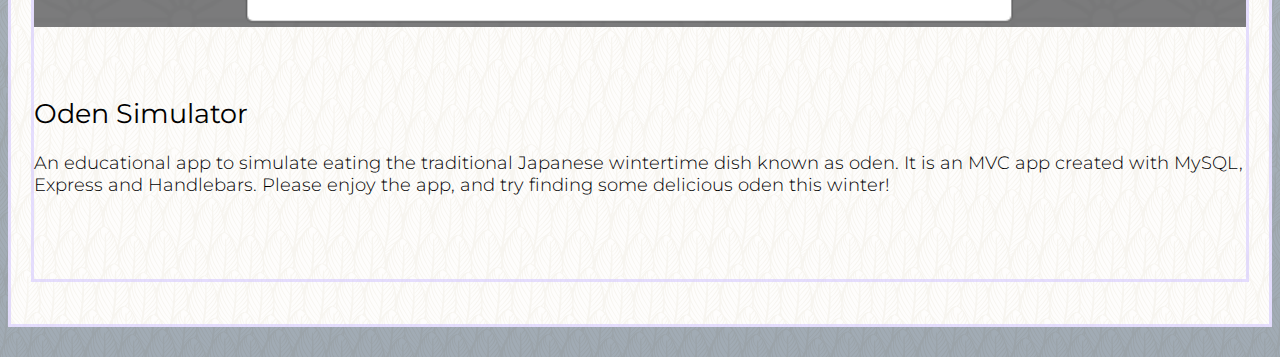
==== commit 5ba0bf5f: "Added code penguin, deleted canvas watched (because it wasn't part of the bootcamp) and updated abou" ====
--- a/index.html
+++ b/index.html
@@ -30,20 +30,12 @@
                         <b>Be Fluent NYC</b>
                     </a> in Manhattan. He specializes in pronunciation and teaching comparative grammar to adult
                     students, especially
-                    those whose first language is Japanese. He is a member of the Dartmouth College class of 2013 and
-                    graduated
-                    Summa Cum Laude with a major in Asian and Middle Eastern Languages and Literatures and minors in
-                    Music
-                    and Linguistics.
+                    those whose first language is Japanese. 
                 </p>
-                <p> Evan is currently studying full-stack web development at the first-ever Columbia University Coding
-                    Bootcamp.
-                    This page itself is one of many web development projects completed as part of this program, and
-                    includes many of the others.</p>
-                <p> In future, this page will be expanded to include projects related to Evan's many other diverse
-                    interests, including music, writing, and conlanging. Stay tuned!
-
+                <p> Evan is studied full-stack web development at the first-ever Columbia University Coding
+                    Bootcamp, and this page is the record of his homework assignments and group projects produced during that program. Please check the navigation bar at the top of the screen to check out the Web Development and Offline Utilities he created at the bootcamp!
                 </p>
+                <p> To see Evan's current projects, please visit his personal webpage at <a href="http://www.evansimonross.com"><b>evansimonross.com</b></a>.</p>
                 <br>
                 <h1>Selected Projects</h1>
                 <hr>
@@ -88,23 +80,21 @@
                 <br>
                 <div class="portfolio-item row">
                     <div class="col-md-6 portfolio-img-col">
-                        <canvas id="canvas" width="256" height="256">
+                        <img class="portfolio-img" src="assets/images/code-penguin.png">
+                        <a class="btn btn-info right-btn" href="https://code-penguin.herokuapp.com/" role="button">More
+                            Information</a>
                     </div>
-                    <div id="canvas-desc" class="col-md-6 portfolio-text-col">
-                        <h2>Canvas Watchfaces</h2>
-                        <p> I created this node module to be able to show off some of my watch face designs on my
-                            personal
-                            website. The problem: all my Android Watch watch faces were created via Watchmaker Pro
-                            and are
-                            saved in a format unreadable by browsers. The solution: I created a node module that
-                            takes .watch
-                            files, parses them, and outputs a javascript file that draws a nearly perfect facsimile
-                            as an
-                            HTML Canvas element.
-                        </p>
-                        <a class="btn btn-info" href="https://github.com/evansimonross/Canvas-Watches" role="button">GitHub
-                            Repo
-                        </a>
+                    <div class="col-md-6 portfolio-text-col">
+                        <h2>Code Penguin</h2>
+                        <p>A group project by <b>Evan Simon Ross</b>, <a href="https://cefimenda.github.io/"><b>Cefi Menda</b></a>,
+                            <a href="https://github.com/kitkat0202"><b>Katherine
+                                    He</b></a> and <a href="https://sandynism.github.io/"><b>Sandy Yeung</b></a>.</p>
+                        <p>Dedicated to requesting, creating and trading
+                            solutions to coding conundrums, and built on Holochain. Members of the Code Penguin community
+                            contribute to our closed economy by exchanging "Pebbles", so named for penguins' habit of
+                            giving each other pebbles as gifts.</p>
+                        <a class="btn btn-info" href="https://github.com/cefimenda/code-penguin" role="button">GitHub
+                            Repo</a>
                     </div>
                 </div>
                 <br>
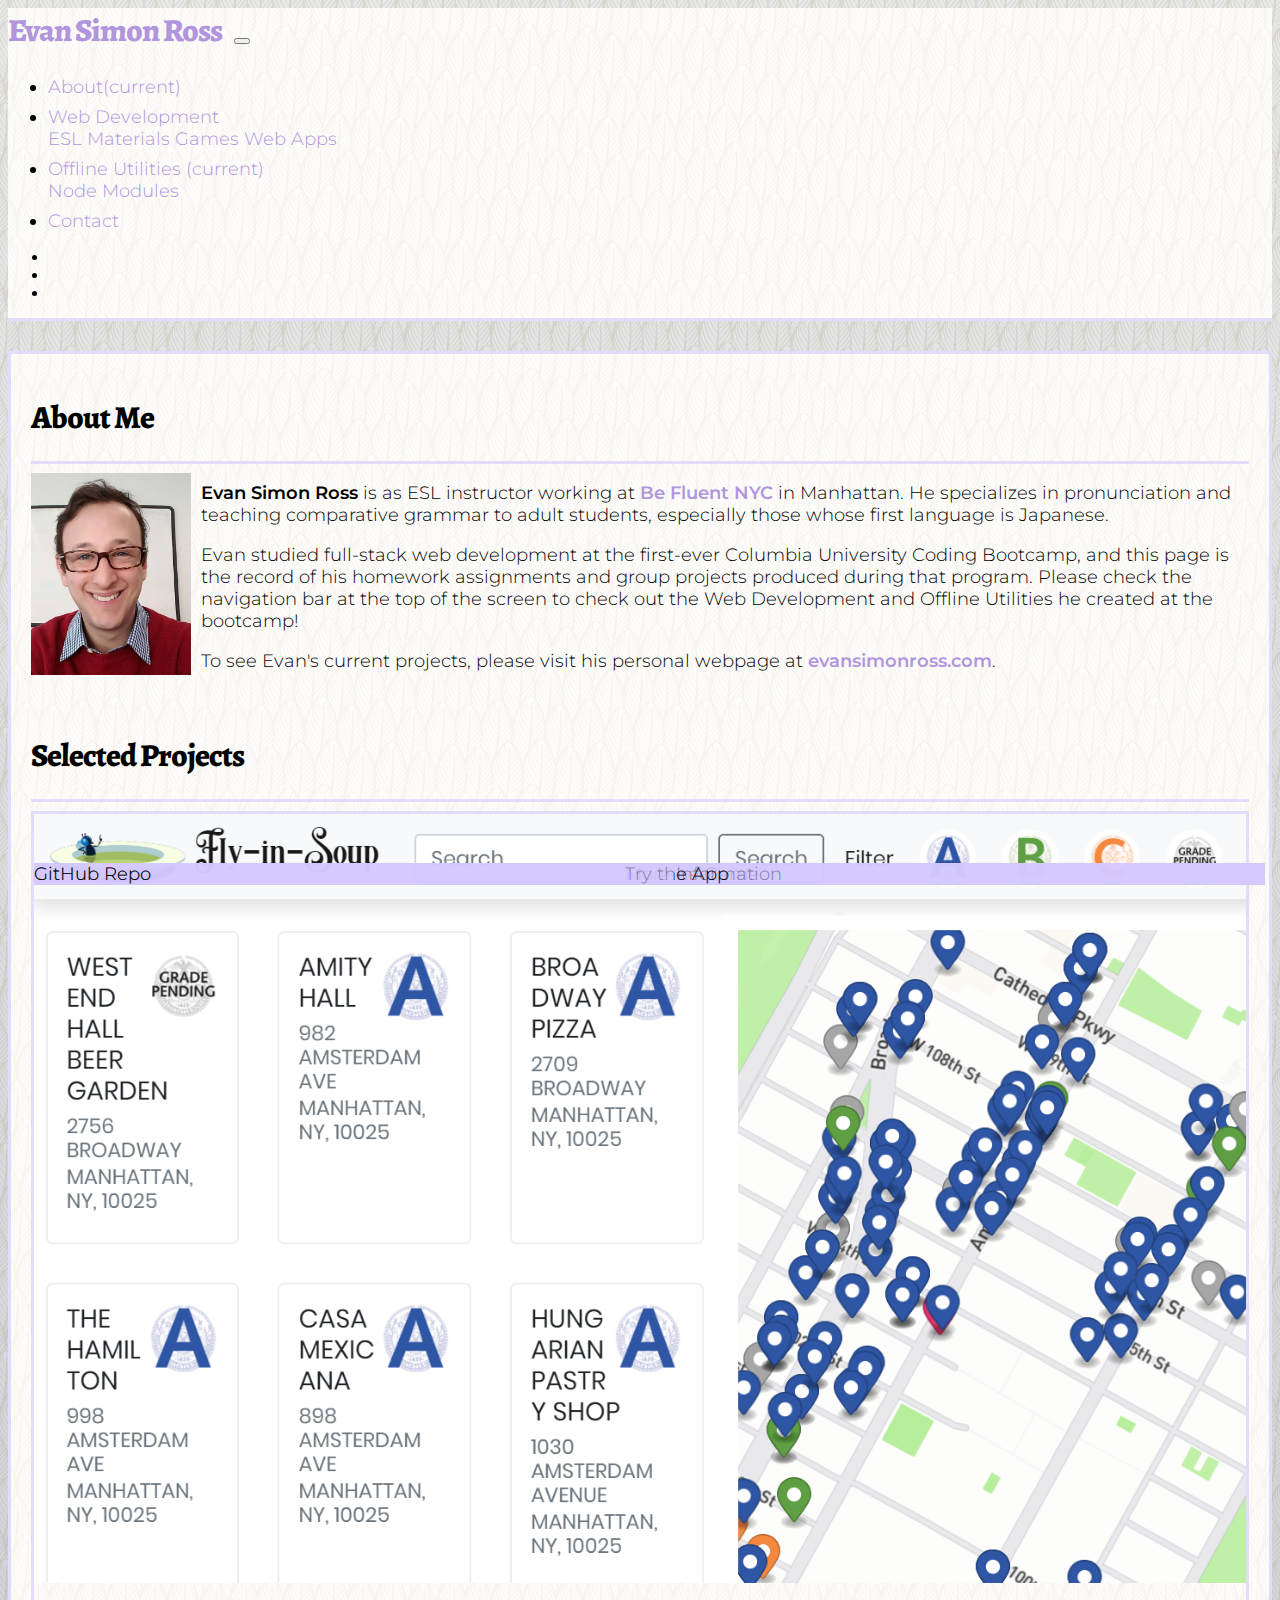
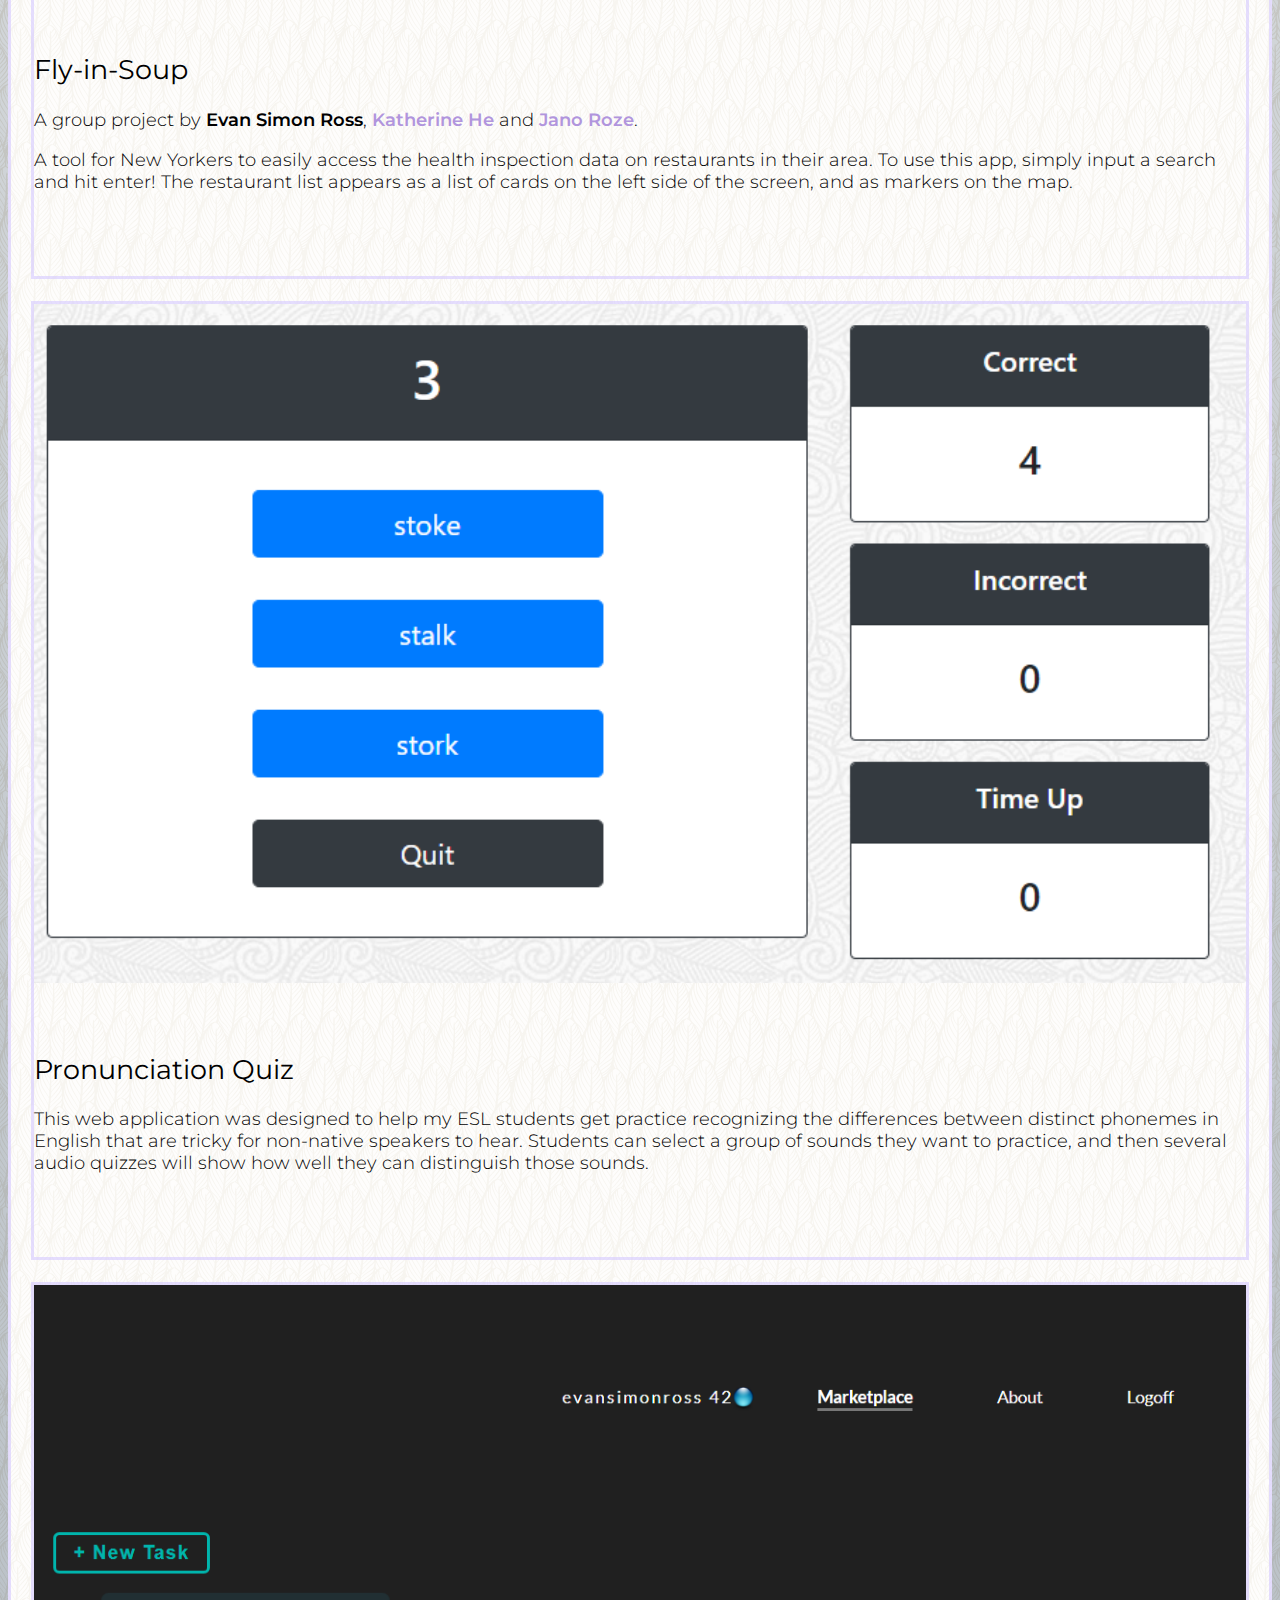
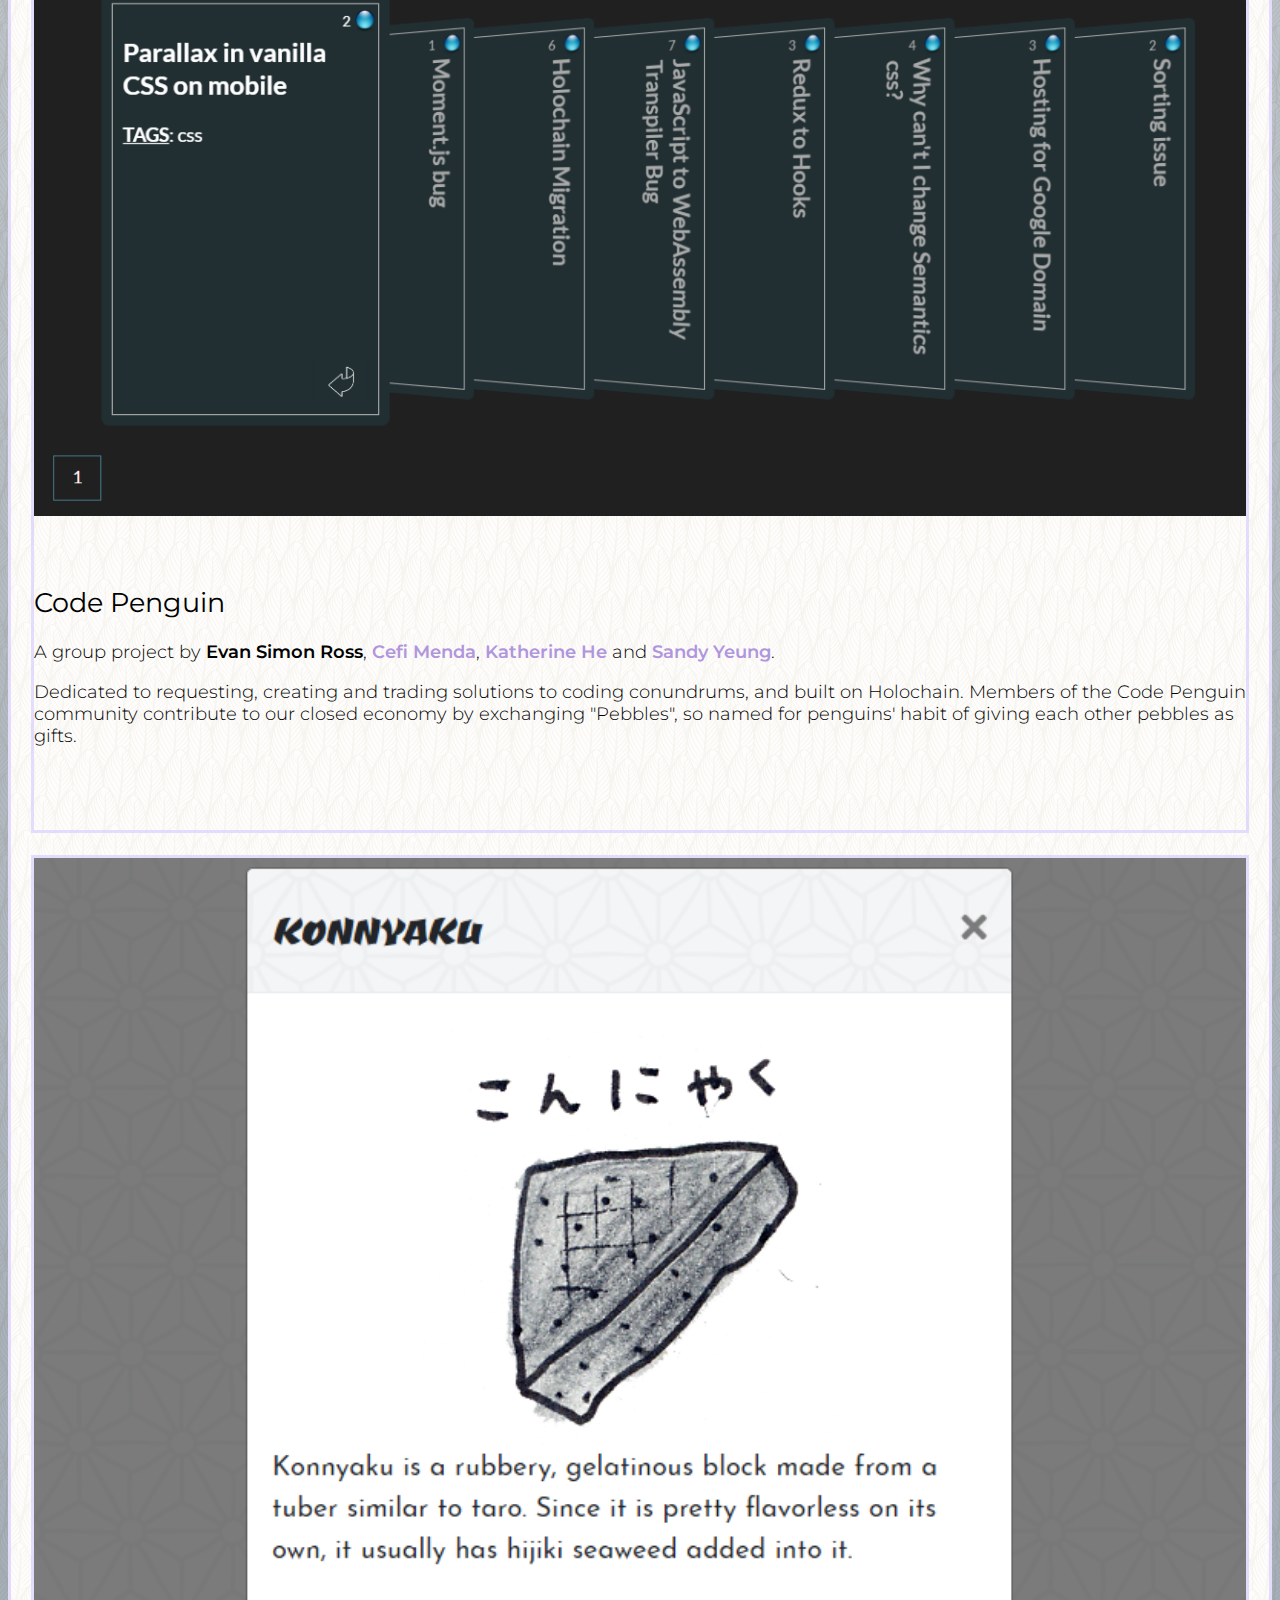
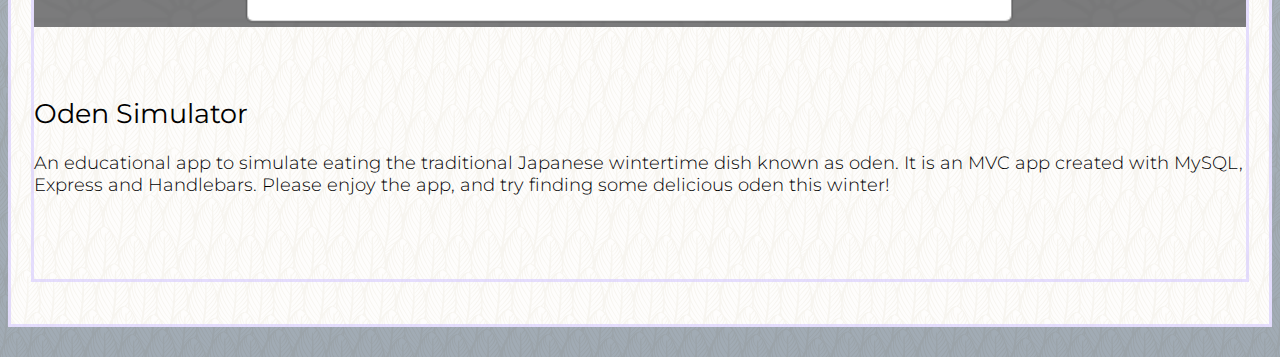
==== commit f78e5252: "Typo" ====
--- a/index.html
+++ b/index.html
@@ -32,7 +32,7 @@
                     students, especially
                     those whose first language is Japanese. 
                 </p>
-                <p> Evan is studied full-stack web development at the first-ever Columbia University Coding
+                <p> Evan studied full-stack web development at the first-ever Columbia University Coding
                     Bootcamp, and this page is the record of his homework assignments and group projects produced during that program. Please check the navigation bar at the top of the screen to check out the Web Development and Offline Utilities he created at the bootcamp!
                 </p>
                 <p> To see Evan's current projects, please visit his personal webpage at <a href="http://www.evansimonross.com"><b>evansimonross.com</b></a>.</p>
@@ -132,4 +132,4 @@
     <script src="assets/javascript/rays.js"></script>
 </body>
 
-</html>+</html>
